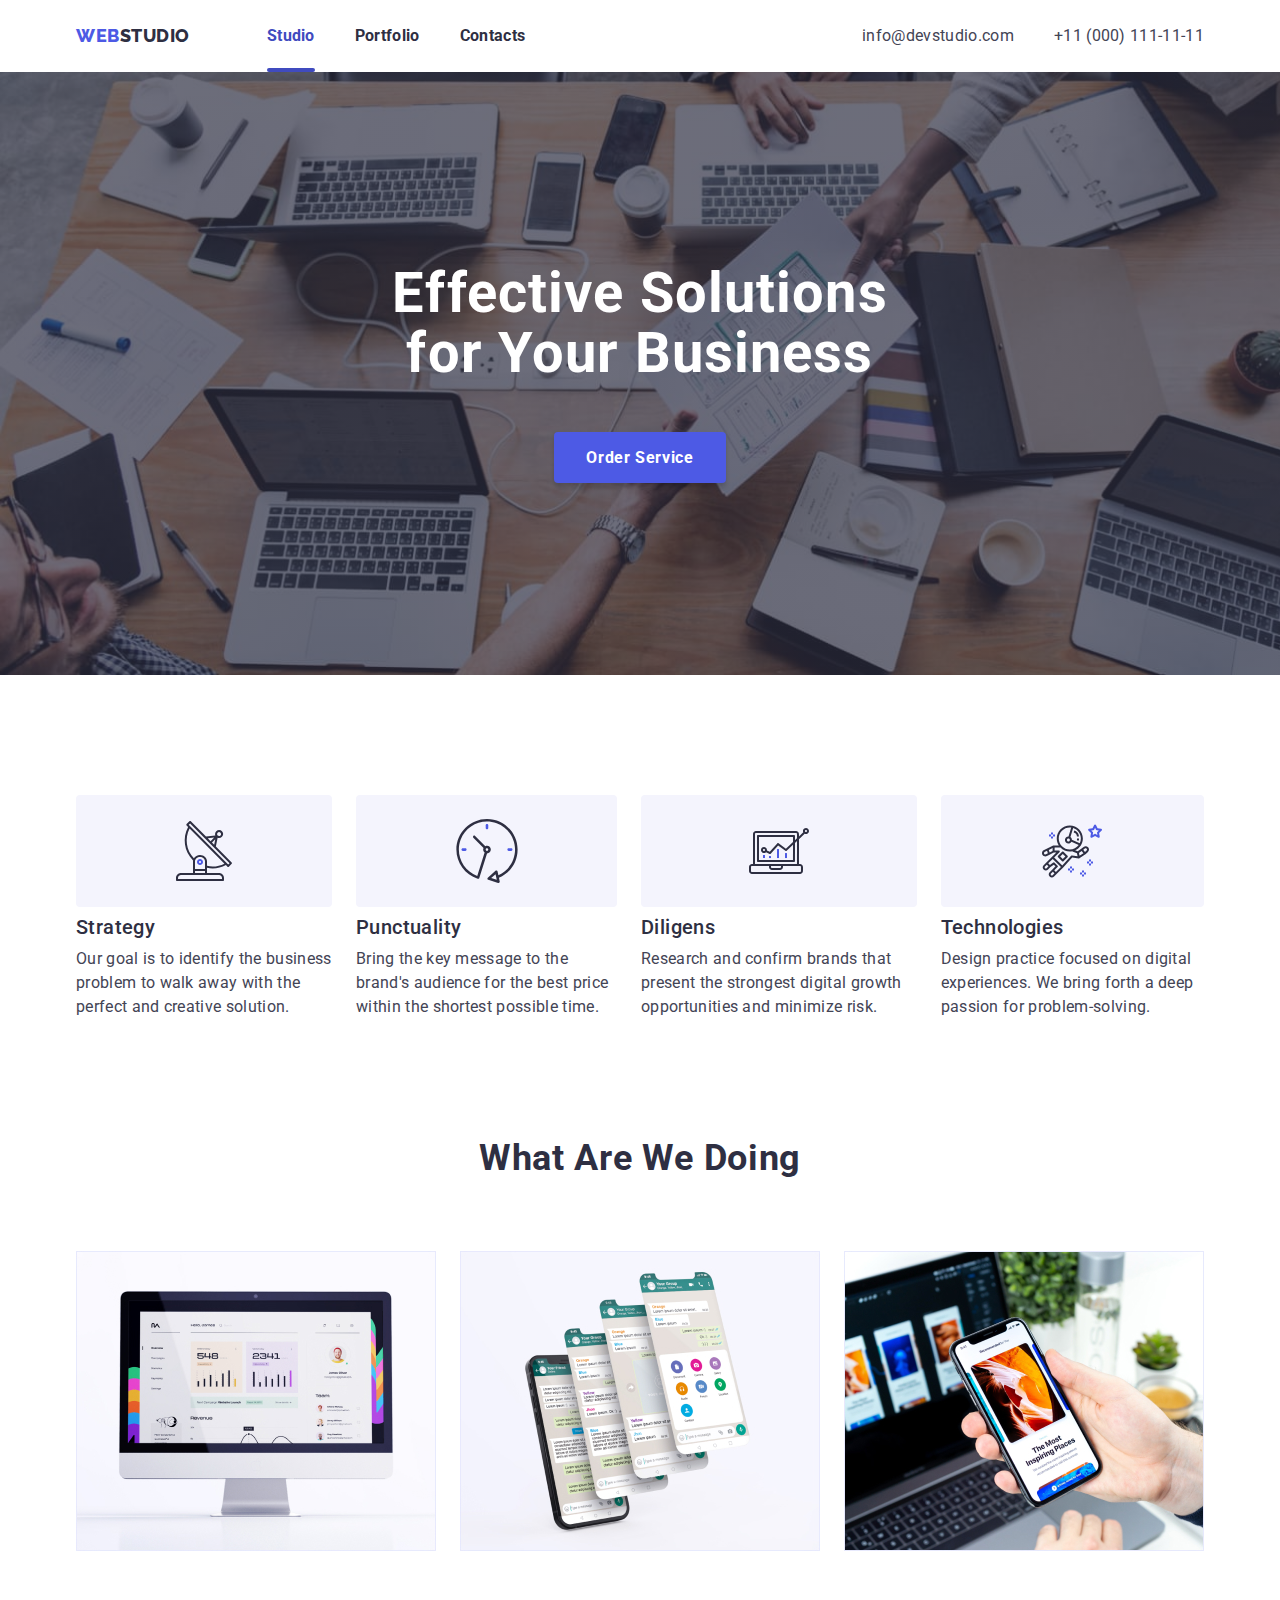
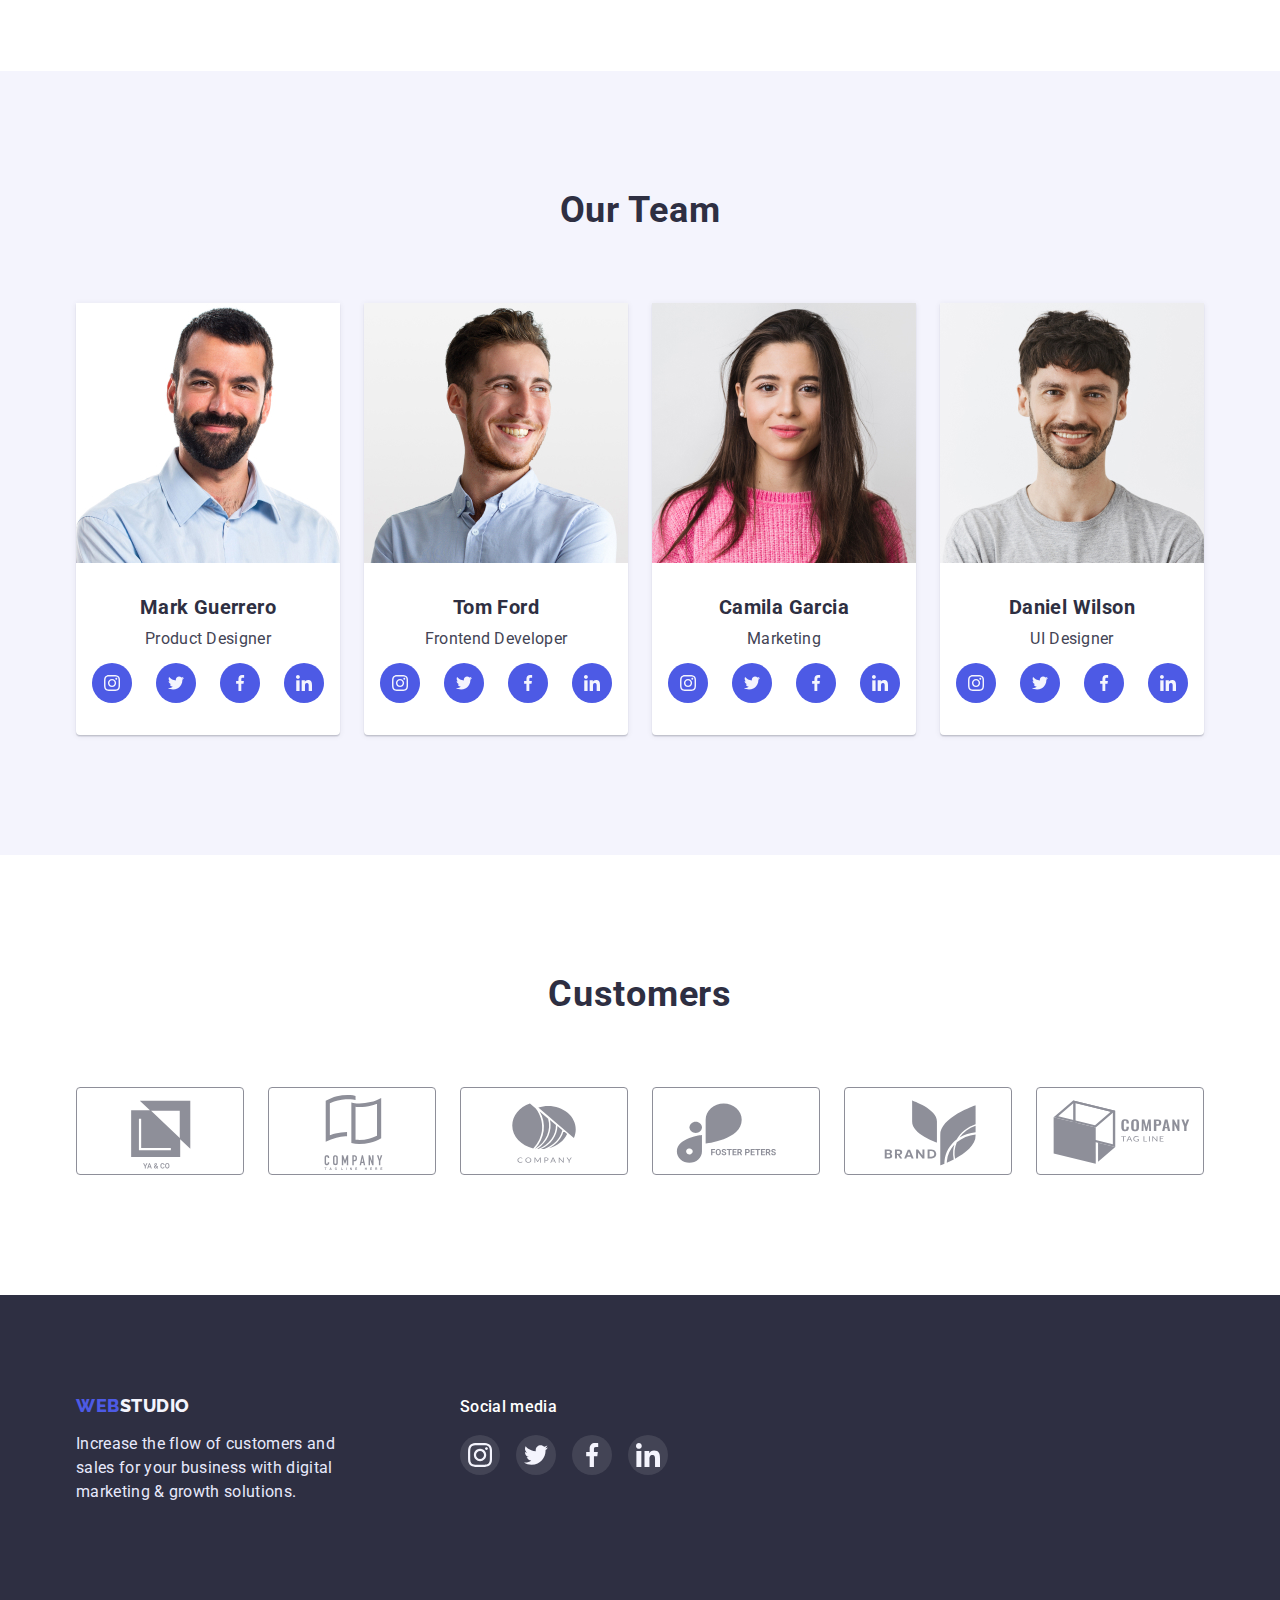
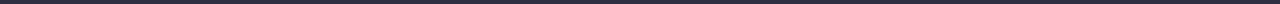
==== index.html @ b9a083d7 "Initial commit" ====
<!DOCTYPE html>
<html lang="en">
	<head>
		<meta charset="UTF-8" />
		<meta http-equiv="X-UA-Compatible" content="IE=edge" />
		<meta name="viewport" content="width=device-width, initial-scale=1.0" />
		<title>Document</title>
		<link rel="preconnect" href="https://fonts.googleapis.com" />
		<link rel="preconnect" href="https://fonts.gstatic.com" crossorigin />
		<link
			href="https://fonts.googleapis.com/css2?family=Raleway:wght@800&family=Roboto:wght@400;500;700;900&display=swap"
			rel="stylesheet"
		/>
		<link rel="stylesheet" href="https://cdn.jsdelivr.net/npm/modern-normalize@1.1.0/modern-normalize.min.css" />
		<link rel="stylesheet" href="./css/styles.css" />
	</head>
	<body>
		<header class="header">
			<div class="header-container container">
				<a class="header-logo link" href="./index.html">
					WEB
					<span class="logo-first">STUDIO</span>
				</a>
				<nav class="navigation">
					<ul class="header-list list">
						<li><a class="header-link link current" href="./index.html">Studio</a></li>
						<li><a class="header-link link" href="./portfolio.html">Portfolio</a></li>
						<li><a class="header-link link" href="#">Contacts</a></li>
					</ul>
				</nav>
				<ul class="contakts list">
					<li><a class="contakts-link link" href="mailto:info@devstudio.com">info@devstudio.com</a></li>
					<li><a class="contakts-link link" href="tel:+1100011111111">+11 (000) 111-11-11</a></li>
				</ul>
			</div>
		</header>
		<main>
			<section class="solution section">
				<div class="solution-container container">
					<h1 class="solution-title">Effective Solutions for Your Business</h1>
					<button class="solution-btn" type="button" data-modal-open>Order Service</button>
				</div>
			</section>
			<section class="description section">
				<div class="container">
					<h2 class="visually-hidden">Description</h2>
					<ul class="description-list list">
						<li class="description-item">
							<div class="description-badge">
								<svg class="description-list-ikon" width="60" height="64">
									<use href="./images/icons.svg#icon-antenna"></use>
								</svg>
							</div>
							<h3 class="description-title">Strategy</h3>
							<p class="description-benefits">
								Our goal is to identify the business problem to walk away with the perfect and creative solution.
							</p>
						</li>
						<li class="description-item">
							<div class="description-badge">
								<svg class="description-list-ikon" width="64" height="64">
									<use href="./images/icons.svg#icon-clock"></use>
								</svg>
							</div>
							<h3 class="description-title">Punctuality</h3>
							<p class="description-benefits">
								Bring the key message to the brand's audience for the best price within the shortest possible time.
							</p>
						</li>
						<li class="description-item">
							<div class="description-badge">
								<svg class="description-list-ikon" width="60" height="64">
									<use href="./images/icons.svg#icon-vector"></use>
								</svg>
							</div>
							<h3 class="description-title">Diligens</h3>
							<p class="description-benefits">
								Research and confirm brands that present the strongest digital growth opportunities and minimize risk.
							</p>
						</li>
						<li class="description-item">
							<div class="description-badge">
								<svg class="description-list-ikon" width="60" height="64">
									<use href="./images/icons.svg#icon-astronaut"></use>
								</svg>
							</div>
							<h3 class="description-title">Technologies</h3>
							<p class="description-benefits">
								Design practice focused on digital experiences. We bring forth a deep passion for problem-solving.
							</p>
						</li>
					</ul>
				</div>
			</section>
			<section class="work section">
				<div class="container">
					<h2 class="work-title">What are we doing</h2>
					<ul class="work-list list">
						<li><img src="./images/laptop.jpg" alt="laptop" width="360" /></li>
						<li><img src="./images/app.jpg" alt="app" width="360" /></li>
						<li><img src="./images/smartphone.jpg" alt="smartphone" width="360" /></li>
					</ul>
				</div>
			</section>
			<section class="team section">
				<div class="container">
					<h2 class="team-title">Our Team</h2>
					<ul class="team-list list">
						<li class="specialist">
							<img src="./images/Mark.jpg" alt="photo Mark" width="264" />
							<div class="badge">
								<h3 class="name">Mark Guerrero</h3>
								<p class="direction">Product Designer</p>
								<ul class="social-list">
									<li class="social-list-item">
										<a href="" class="social-list-link">
											<svg class="social-list-ikon" width="16" height="16">
												<use href="./images/icons.svg#icon-instagram"></use>
											</svg>
										</a>
									</li>
									<li class="social-list-item">
										<a href="" class="social-list-link">
											<svg class="social-list-ikon" width="16" height="16">
												<use href="./images/icons.svg#icon-twitter"></use>
											</svg>
										</a>
									</li>
									<li class="social-list-item">
										<a href="" class="social-list-link">
											<svg class="social-list-ikon" width="16" height="16">
												<use href="./images/icons.svg#icon-facebook"></use>
											</svg>
										</a>
									</li>
									<li class="social-list-item">
										<a href="" class="social-list-link">
											<svg class="social-list-ikon" width="16" height="16">
												<use href="./images/icons.svg#icon-linkedin"></use>
											</svg>
										</a>
									</li>
								</ul>
							</div>
						</li>
						<li class="specialist">
							<img src="./images/Tom.jpg" alt="photo Tom" width="264" />
							<div class="badge">
								<h3 class="name">Tom Ford</h3>
								<p class="direction">Frontend Developer</p>
								<ul class="social-list">
									<li class="social-list-item">
										<a href="" class="social-list-link">
											<svg class="social-list-ikon" width="16" height="16">
												<use href="./images/icons.svg#icon-instagram"></use>
											</svg>
										</a>
									</li>
									<li class="social-list-item">
										<a href="" class="social-list-link">
											<svg class="social-list-ikon" width="16" height="16">
												<use href="./images/icons.svg#icon-twitter"></use>
											</svg>
										</a>
									</li>
									<li class="social-list-item">
										<a href="" class="social-list-link">
											<svg class="social-list-ikon" width="16" height="16">
												<use href="./images/icons.svg#icon-facebook"></use>
											</svg>
										</a>
									</li>
									<li class="social-list-item">
										<a href="" class="social-list-link">
											<svg class="social-list-ikon" width="16" height="16">
												<use href="./images/icons.svg#icon-linkedin"></use>
											</svg>
										</a>
									</li>
								</ul>
							</div>
						</li>
						<li class="specialist">
							<img src="./images/Camila.jpg" alt="photo Camila" width="264" />
							<div class="badge">
								<h3 class="name">Camila Garcia</h3>
								<p class="direction">Marketing</p>
								<ul class="social-list">
									<li class="social-list-item">
										<a href="" class="social-list-link">
											<svg class="social-list-ikon" width="16" height="16">
												<use href="./images/icons.svg#icon-instagram"></use>
											</svg>
										</a>
									</li>
									<li class="social-list-item">
										<a href="" class="social-list-link">
											<svg class="social-list-ikon" width="16" height="16">
												<use href="./images/icons.svg#icon-twitter"></use>
											</svg>
										</a>
									</li>
									<li class="social-list-item">
										<a href="" class="social-list-link">
											<svg class="social-list-ikon" width="16" height="16">
												<use href="./images/icons.svg#icon-facebook"></use>
											</svg>
										</a>
									</li>
									<li class="social-list-item">
										<a href="" class="social-list-link">
											<svg class="social-list-ikon" width="16" height="16">
												<use href="./images/icons.svg#icon-linkedin"></use>
											</svg>
										</a>
									</li>
								</ul>
							</div>
						</li>
						<li class="specialist">
							<img src="./images/Daniel.jpg" alt="photo Daniel" width="264" />
							<div class="badge">
								<h3 class="name">Daniel Wilson</h3>
								<p class="direction">UI Designer</p>
								<ul class="social-list">
									<li class="social-list-item">
										<a href="" class="social-list-link">
											<svg class="social-list-ikon" width="16" height="16">
												<use href="./images/icons.svg#icon-instagram"></use>
											</svg>
										</a>
									</li>
									<li class="social-list-item">
										<a href="" class="social-list-link">
											<svg class="social-list-ikon" width="16" height="16">
												<use href="./images/icons.svg#icon-twitter"></use>
											</svg>
										</a>
									</li>
									<li class="social-list-item">
										<a href="" class="social-list-link">
											<svg class="social-list-ikon" width="16" height="16">
												<use href="./images/icons.svg#icon-facebook"></use>
											</svg>
										</a>
									</li>
									<li class="social-list-item">
										<a href="" class="social-list-link">
											<svg class="social-list-ikon" width="16" height="16">
												<use href="./images/icons.svg#icon-linkedin"></use>
											</svg>
										</a>
									</li>
								</ul>
							</div>
						</li>
					</ul>
				</div>
			</section>
			<section class="customers section">
				<div class="container">
					<h2 class="customers-title">Customers</h2>
					<ul class="customers-list list">
						<li class="customers-list-item">
							<a href="" class="customers-list-link">
								<svg class="customers-list-ikon">
									<use href="./images/icons.svg#icon-client-one"></use>
								</svg>
							</a>
						</li>
						<li class="customers-list-item">
							<a href="" class="customers-list-link">
								<svg class="customers-list-ikon">
									<use href="./images/icons.svg#icon-client-two"></use>
								</svg>
							</a>
						</li>
						<li class="customers-list-item">
							<a href="" class="customers-list-link">
								<svg class="customers-list-ikon">
									<use href="./images/icons.svg#icon-client-three"></use>
								</svg>
							</a>
						</li>
						<li class="customers-list-item">
							<a href="" class="customers-list-link">
								<svg class="customers-list-ikon">
									<use href="./images/icons.svg#icon-client-four"></use>
								</svg>
							</a>
						</li>
						<li class="customers-list-item">
							<a href="" class="customers-list-link">
								<svg class="customers-list-ikon">
									<use href="./images/icons.svg#icon-client-five"></use>
								</svg>
							</a>
						</li>
						<li class="customers-list-item">
							<a href="" class="customers-list-link">
								<svg class="customers-list-ikon">
									<use href="./images/icons.svg#icon-client-six"></use>
								</svg>
							</a>
						</li>
					</ul>
				</div>
			</section>
		</main>
		<footer class="footer">
			<div class="footer-container container">
				<div class="">
					<a class="footer-logo link" href="./index.html">
						WEB
						<span class="logo-second">STUDIO</span>
					</a>
					<p class="footer-wish">
						Increase the flow of customers and sales for your business with digital marketing & growth solutions.
					</p>
				</div>
				<div class="media">
					<p class="media-title">Social media</p>
					<ul class="media-list">
						<li class="media-list-item">
							<a href="" class="media-list-link">
								<svg class="media-list-ikon" width="24" height="24">
									<use href="./images/icons.svg#icon-instagram-big"></use>
								</svg>
							</a>
						</li>
						<li class="media-list-item">
							<a href="" class="media-list-link">
								<svg class="media-list-ikon" width="24" height="24">
									<use href="./images/icons.svg#icon-twitter-big"></use>
								</svg>
							</a>
						</li>
						<li class="media-list-item">
							<a href="" class="media-list-link">
								<svg class="media-list-ikon" width="24" height="24">
									<use href="./images/icons.svg#icon-facebook-big"></use>
								</svg>
							</a>
						</li>
						<li class="media-list-item">
							<a href="" class="media-list-link">
								<svg class="media-list-ikon" width="24" height="24">
									<use href="./images/icons.svg#icon-linkedin-big"></use>
								</svg>
							</a>
						</li>
					</ul>
				</div>
			</div>
		</footer>
		<div class="backdrop is-hidden" data-modal>
			<div class="modal">
				<button type="button" class="modal-close-btn" data-modal-close>
					<svg class="modal-close-btn-icon" width="8" height="8">
						<use href="./images/icons.svg#icon-close-modal"></use>
					</svg>
				</button>
			</div>
		</div>
		<script src="./js/modal.js"></script>
	</body>
</html>
---- css/styles.css ----
.list {
	list-style: none;
	padding: 0;
	margin: 0;
}

.link {
	text-decoration: none;
}

:root {
	--main-text-color: #2e2f42;
	--secondary-text-color: #434455;
	--accent-color: #e7e9fc;
	--focused-links-color: #4d5ae5;
	--helper-text-color: #8e8f99;
	--hairlines-color: #e7e9fc;
	--light-background-color: #f4f4fd;
	--valid-fields-color: #31d0aa;
	--background-color: #fff;
	--button-color: #404bbf;
	--modal-background-color: #fcfcfc;

	--main-font: Roboto, sans-serif;
	--transition: 250ms cubic-bezier(0.4, 0, 0.2, 1);
}

body {
	background-color: var(--background-color);
	color: var(--main-text-color);
	font-family: var(--main-font);
	font-size: 16px;
	letter-spacing: 0.02em;
}

h1,
h2,
h3,
p {
	margin: 0;
}

img {
	display: block;
	max-width: 100%;
	height: auto;
}

button {
	display: block;
	cursor: pointer;
	border: none;
	border-radius: 4px;
}

ul {
	list-style: none;
	padding-left: 0;
	margin: 0;
}

a {
	text-decoration: none;
}

.section {
	padding-top: 120px;
	padding-bottom: 120px;
}

.container {
	width: 1158px;
	margin: 0 auto;
	padding: 0 15px;
}

/* Header */

.header {
	background: #ffffff;
	box-shadow: 0px 2px 1px rgba(46, 47, 66, 0.08), 0px 1px 1px rgba(46, 47, 66, 0.16), 0px 1px 6px rgba(46, 47, 66, 0.08);
}

.header-container {
	display: flex;
	align-items: center;
}

.header-logo {
	font-family: "Raleway";
	font-weight: 800;
	font-size: 18px;
	line-height: 1.33;
	display: flex;
	letter-spacing: 0.03em;
	text-transform: uppercase;
	color: var(--focused-links-color);
}

.logo-first {
	color: var(--main-text-color);

	transition: color var(--transition);
}

.navigation {
	margin-left: 77px;
}

.header-list {
	display: flex;
	gap: 40px;
}

.header-link {
	font-weight: 700;
	font-size: 16px;
	line-height: 1.5;
	letter-spacing: 0.02em;
	color: var(--main-text-color);
	padding: 24px 0;
	display: block;

	transition: color var(--transition);
}

.current {
	color: var(--button-color);
	position: relative;
}

.current::after {
	content: "";
	width: 100%;
	height: 4px;
	border-radius: 2px;
	background-color: #404bbf;
	position: absolute;
	left: 0;
	bottom: 0;
}

.contakts {
	display: flex;
	gap: 40px;
	margin-left: auto;
}
.contakts-link {
	color: var(--secondary-text-color);

	transition: color var(--transition);
}

.logo-first:hover,
.logo-first:focus,
.header-link:hover,
.header-link:focus,
.contakts-link:hover,
.contakts-link:focus {
	color: var(--focused-links-color);
}

/* Mein */

.solution {
	background-color: var(--main-text-color);
	padding: 192px 0;
	text-align: center;
	background-image: linear-gradient(rgba(46, 47, 66, 0.7), rgba(46, 47, 66, 0.7)), url(../images/people-office\ 1.jpg);
	background-size: cover;
	background-repeat: no-repeat;
	max-width: 1440px;
	height: 603px;
	margin: 0 auto;
}

.solution-title {
	font-weight: 700;
	font-size: 56px;
	line-height: 1.07;
	text-align: center;
	letter-spacing: 0.02em;
	color: var(--background-color);
	width: 496px;
	margin: 0 auto;
}

.solution-btn {
	font-weight: 700;
	font-size: 16px;
	line-height: 1.19;
	display: flex;
	align-items: center;
	letter-spacing: 0.04em;
	padding: 16px 32px;
	cursor: pointer;
	font-family: inherit;
	color: var(--background-color);
	background-color: var(--focused-links-color);
	box-shadow: 0px 4px 4px rgba(0, 0, 0, 0.15);
	border-radius: 4px;
	padding: 16px 32px;
	margin: 0 auto;
	margin-top: 48px;

	transition: background-color var(--transition);
}

.solution-btn:hover,
.solution-btn:focus {
	background-color: var(--button-color);
	box-shadow: 0px 4px 4px rgba(0, 0, 0, 0.15);
	border-radius: 4px;
}

/* Section Description*/

.visually-hidden {
	position: absolute;
	width: 1px;
	height: 1px;
	margin: -1px;
	border: 0;
	padding: 0;
	white-space: nowrap;
	clip-path: inset(100%);
	clip: rect(0 0 0 0);
	overflow: hidden;
}

.description-list {
	display: flex;
	gap: 24px;
}

.description-badge {
	display: flex;
	justify-content: center;
	align-items: center;
	background-color: var(--light-background-color);
	border-radius: 4px;
	margin-bottom: 8px;
	height: 112px;
}

.description-title {
	font-weight: 500;
	font-size: 20px;
	line-height: 1.2;
	letter-spacing: 0.02em;
	margin-bottom: 8px;
}

.description-benefits {
	color: var(--secondary-text-color);
	font-size: 16px;
	line-height: 1.5;
	letter-spacing: 0.02em;
}

/* Section Work */

.work {
	padding-top: 0;
}

.work-title {
	font-weight: 700;
	font-size: 36px;
	line-height: 1.11;
	letter-spacing: 0.02em;
	text-transform: capitalize;
	margin-bottom: 72px;
	text-align: center;
}

.work-list {
	display: flex;
	gap: 24px;
}

/* Section Team */

.team {
	background-color: var(--light-background-color);
}

.team-title {
	font-weight: 700;
	font-size: 36px;
	line-height: 1.11;
	letter-spacing: 0.02em;
	text-transform: capitalize;
	text-align: center;
	margin-bottom: 72px;
}

.team-list {
	display: flex;
	gap: 24px;
}

.specialist {
	background: #ffffff;
	box-shadow: 0px 1px 6px rgba(46, 47, 66, 0.08), 0px 1px 1px rgba(46, 47, 66, 0.16), 0px 2px 1px rgba(46, 47, 66, 0.08);
	border-radius: 0px 0px 4px 4px;
}

.badge {
	padding: 32px 0;
	text-align: center;
}

.name {
	font-weight: 700;
	font-size: 20px;
	line-height: 1.2;
	letter-spacing: 0.02em;
	margin-bottom: 8px;
}

.direction {
	color: var(--secondary-text-color);
	font-weight: 400;
	font-size: 16px;
	line-height: 1.5;
	letter-spacing: 0.02em;
	margin-bottom: 12px;
}

.social-list {
	display: flex;
	justify-content: center;
	gap: 24px;
}

.social-list-link {
	display: flex;
	justify-content: center;
	align-items: center;
	width: 40px;
	height: 40px;
	border-radius: 50%;
	background-color: var(--focused-links-color);

	transition: background-color var(--transition);
}

.social-list-link:hover,
.social-list-link:focus {
	background-color: var(--valid-fields-color);
}

/* Section Customers */

.customers-title {
	font-weight: 700;
	font-size: 36px;
	line-height: 1.11;
	letter-spacing: 0.02em;
	text-transform: capitalize;
	text-align: center;
	margin-bottom: 72px;
}

.customers-list {
	display: flex;
	gap: 24px;
}

.customers-list-link {
	display: flex;
	justify-content: center;
	align-items: center;
	width: 168px;
	height: 88px;
	border: 1px solid;
	border-color: currentColor;
	border-radius: 4px;
	color: var(--helper-text-color);

	transition: color var(--transition);
}

.customers-list-link:hover,
.customers-list-link:focus {
	color: var(--button-color);
}

.customers-list-ikon {
	fill: currentColor;
}

/* Footer */

.footer {
	display: flex;
	background-color: var(--main-text-color);
	padding: 100px 0;
}
.footer-container {
	display: flex;
}
.footer-logo {
	font-family: "Raleway";
	font-weight: 800;
	font-size: 18px;
	line-height: 1.17;
	letter-spacing: 0.03em;
	text-transform: uppercase;
	color: var(--focused-links-color);
	display: flex;
}

.logo-second {
	font-family: "Raleway";
	font-weight: 800;
	font-size: 18px;
	line-height: 1.17;
	letter-spacing: 0.03em;
	text-transform: uppercase;
	color: var(--light-background-color);
}

.footer-wish {
	color: var(--hairlines-color);
	font-size: 16px;
	line-height: 1.5;
	letter-spacing: 0.02em;
	width: 264px;
	margin-top: 16px;
}

.media {
	margin-left: 120px;
}

.media-title {
	font-weight: 500;
	line-height: 1.5;
	color: var(--background-color);
	margin-bottom: 16px;
}

.media-list {
	display: flex;
	justify-content: center;
	gap: 16px;
}

.media-list-link {
	display: flex;
	justify-content: center;
	align-items: center;
	width: 40px;
	height: 40px;
	border-radius: 50%;
	background-color: rgba(255, 255, 255, 0.1);

	transition: background-color var(--transition);
}

.media-list-link:hover,
.media-list-link:focus {
	background-color: var(--valid-fields-color);
}

/* Стили для портфолио */

.descript {
	padding: 120px 0;
}

.descript-button {
	display: flex;
	gap: 24px;
	justify-content: center;
	margin-bottom: 72px;
}

.portfolio-btn {
	font-weight: 700;
	font-size: 16px;
	line-height: 1.5;
	letter-spacing: 0.04em;
	cursor: pointer;
	font-family: inherit;
	color: var(--focused-links-color);
	background-color: var(--light-background-color);
	padding: 12px 24px;

	transition: background-color var(--transition);
}

.portfolio-btn:hover,
.portfolio-btn:focus {
	color: var(--background-color);
	background-color: var(--focused-links-color);
	box-shadow: 0px 3px 1px rgba(0, 0, 0, 0.1), 0px 2px 1px rgba(0, 0, 0, 0.08), 0px 2px 2px rgba(0, 0, 0, 0.12);
}

.propositions {
	display: flex;
	flex-wrap: wrap;
	gap: 48px 24px;
}

.prop {
	box-shadow: 0px 1px 6px rgba(46, 47, 66, 0.08);
}

.prop-item {
	display: block;

	transition: box-shadow var(--transition);
}

.prop-item:hover,
.prop-item:focus {
	box-shadow: 0px 1px 6px rgba(46, 47, 66, 0.08), 0px 1px 1px rgba(46, 47, 66, 0.16), 0px 2px 1px rgba(46, 47, 66, 0.08);
}

.prop-item-img {
	position: relative;
	overflow: hidden;
}

.overlay {
	left: 0;
	top: 0;
	width: 100%;
	height: 100%;
	overflow: auto;
	transform: translate(0, 100%);
	transition: transform 250ms cubic-bezier(0.4, 0, 0.2, 1);
	position: absolute;
	line-height: 1.5;
	color: var(--light-background-color);
	background-color: var(--focused-links-color);
	padding-top: 40px;
	padding-bottom: 164px;
	padding-left: 32px;
	padding-right: 32px;
}

.prop-item:hover .overlay,
.prop-item:focus .overlay {
	transform: translate(0, 0);
}

.proposit {
	padding: 32px 16px;
	border: 0.5px solid #f4f4fd;
	border-top: 0;
}

.propositions-service {
	font-weight: 700;
	font-size: 20px;
	line-height: 1.2;
	letter-spacing: 0.02em;
	margin-bottom: 8px;
	color: var(--main-text-color);
}

.propositions-action {
	color: var(--secondary-text-color);
	line-height: 1.5;
	letter-spacing: 0.02em;
}

/* Modal Window */

.backdrop {
	position: fixed;
	top: 0;
	left: 0;
	z-index: 100;
	width: 100%;
	height: 100%;
	background-color: rgba(46, 47, 66, 0.4);

	transition: opacity var(--transition), visibility var(--transition);
}

.backdrop.is-hidden {
	opacity: 0;
	visibility: hidden;
	pointer-events: none;
}

.modal {
	position: absolute;
	top: 50%;
	left: 50%;
	transform: translate(-50%, -50%);
	width: 408px;
	height: 576px;
	background-color: var(--modal-background-color);
}

.modal-close-btn {
	position: absolute;
	top: 24px;
	right: 24px;
	display: flex;
	justify-content: center;
	align-items: center;
	width: 24px;
	height: 24px;
	border-radius: 50%;
	background-color: var(--hairlines-color);
	border: 1px solid rgba(0, 0, 0, 0.1);
	padding: 0;
}
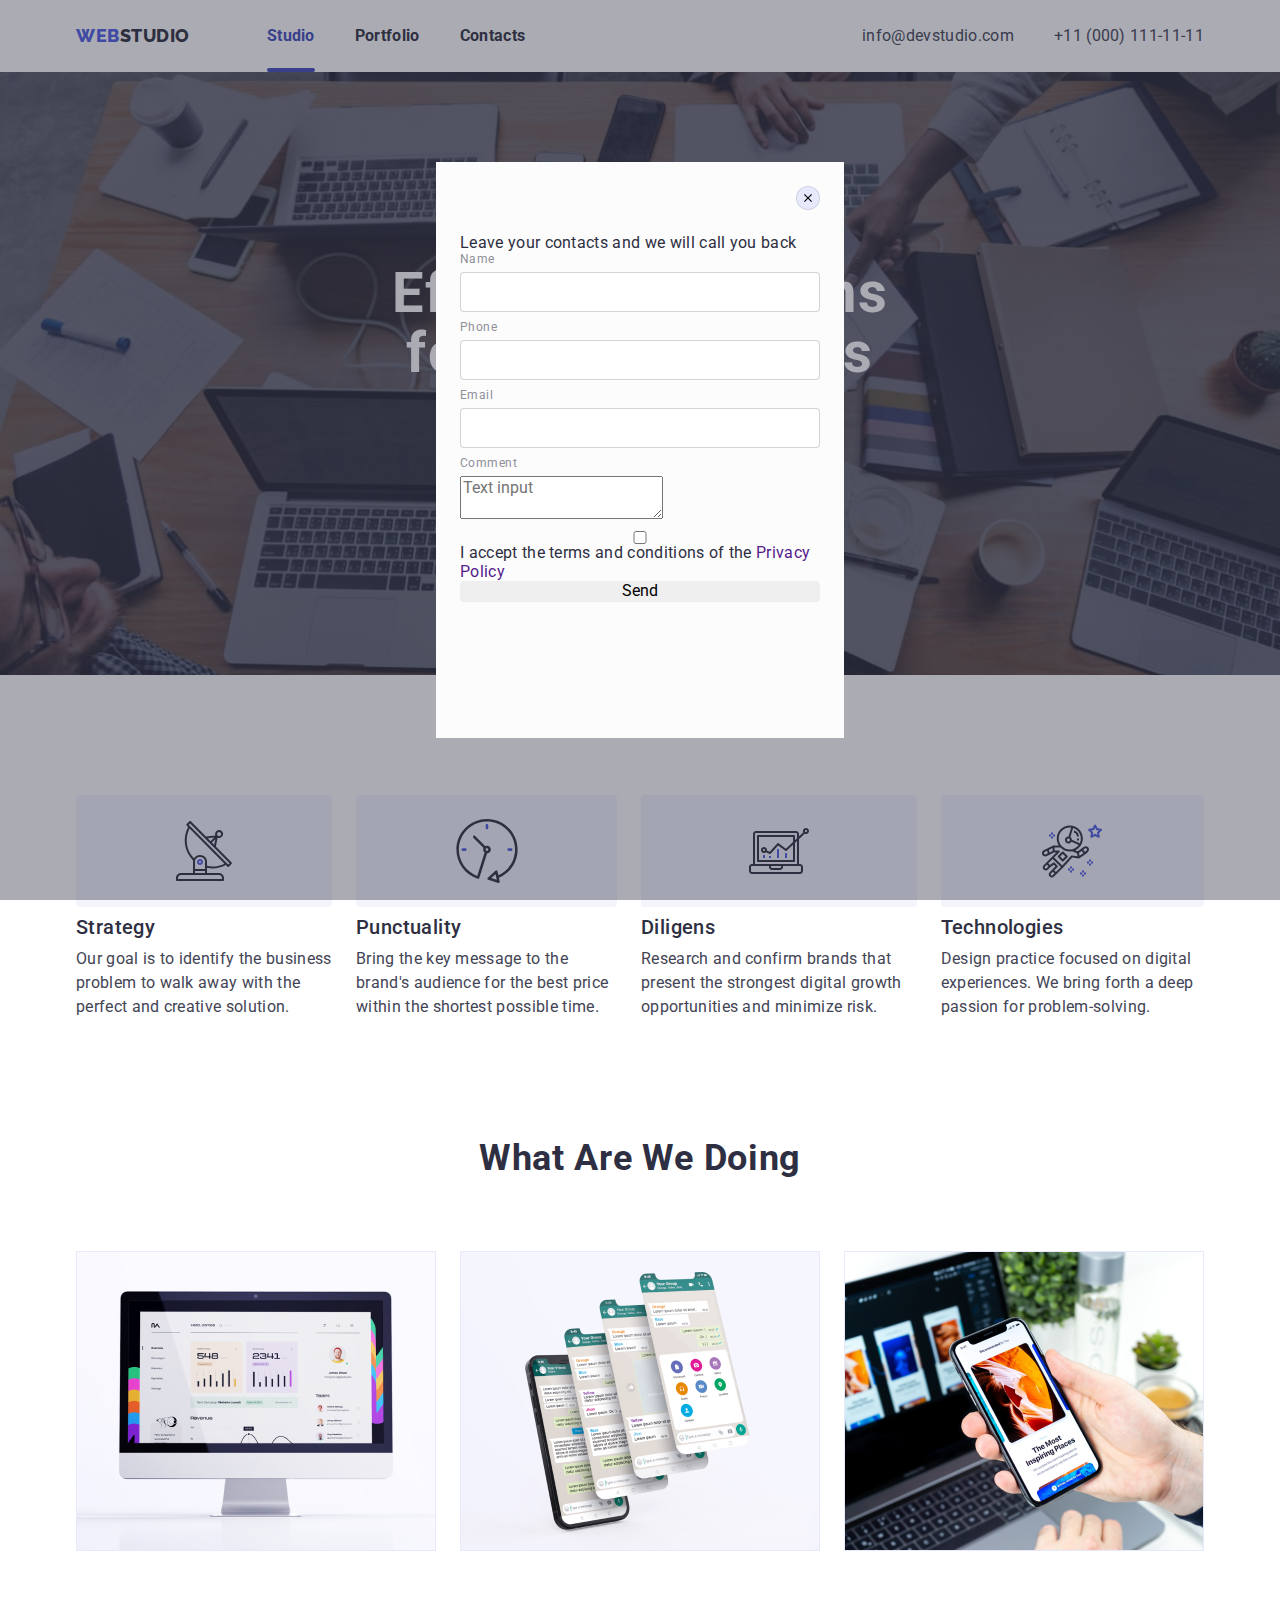
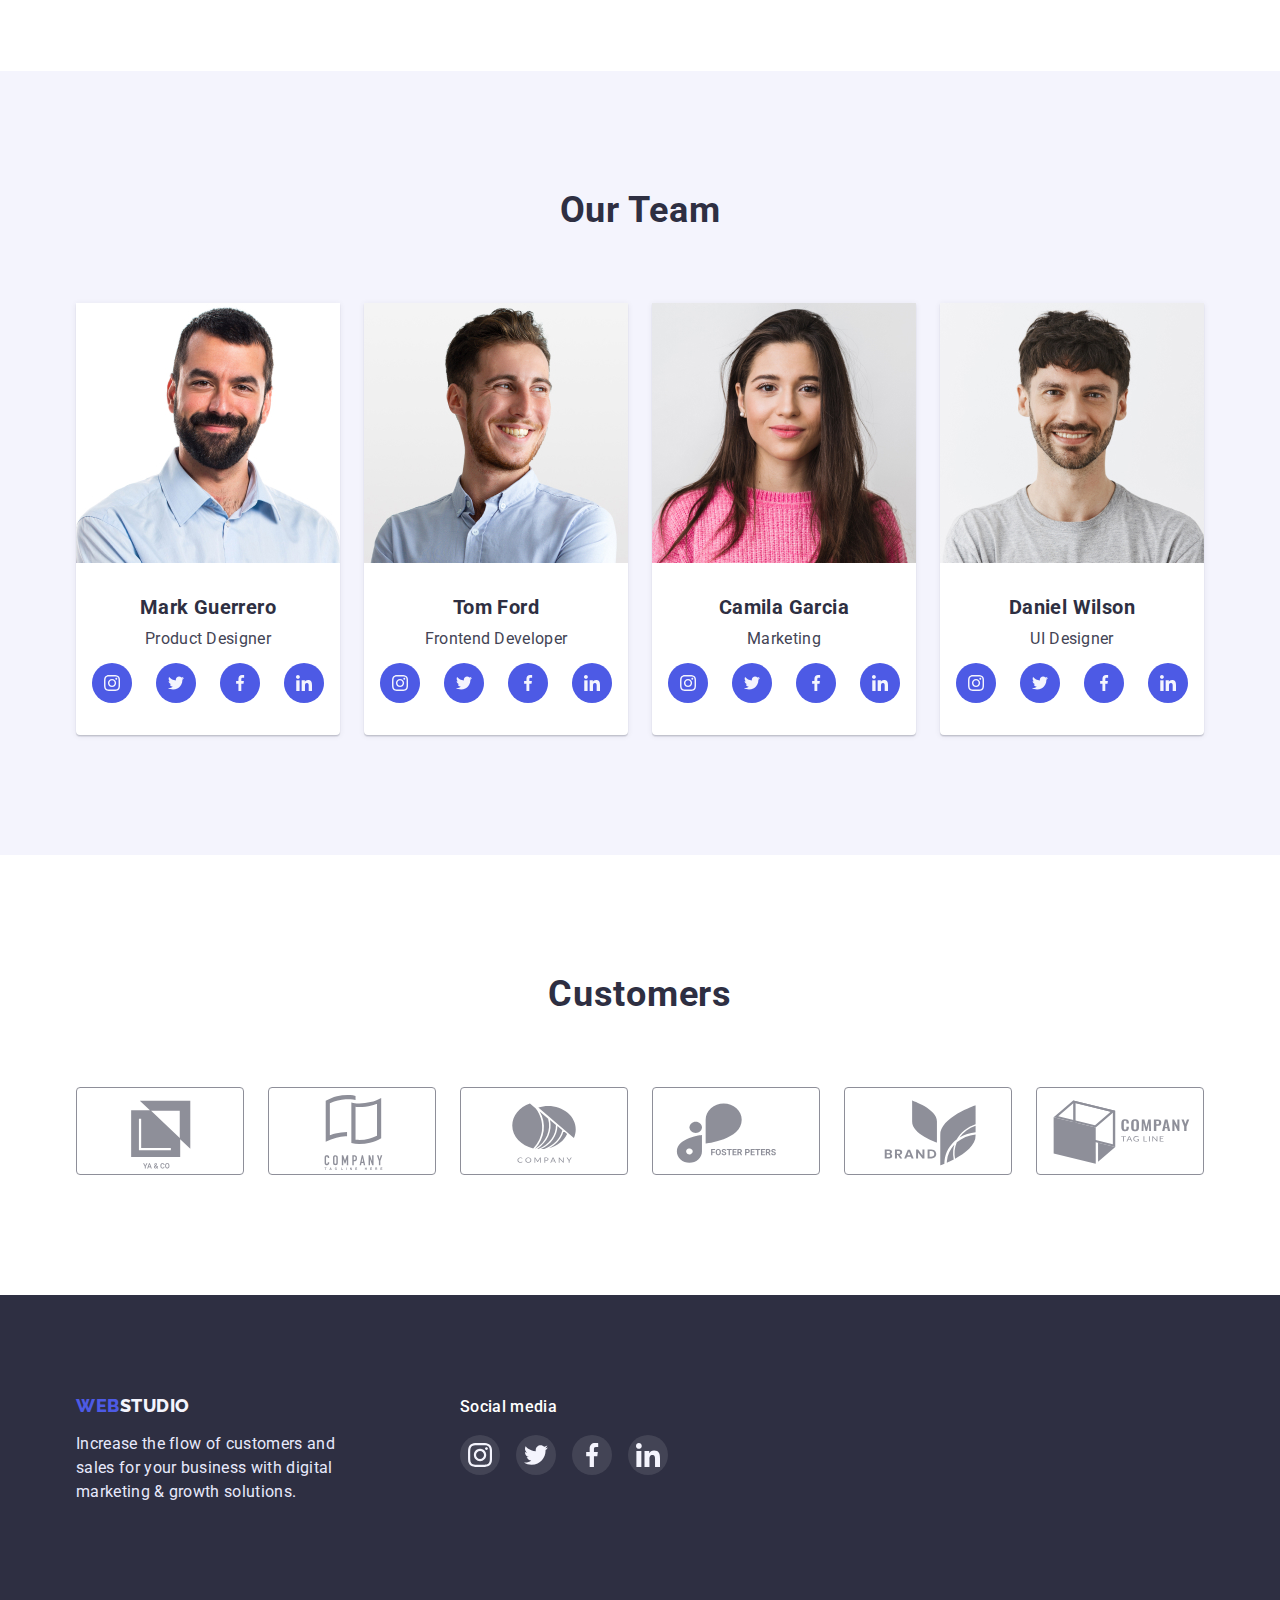
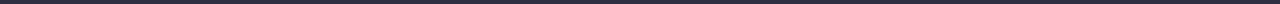
==== commit 60e24b40: "update" ====
--- a/index.html
+++ b/index.html
@@ -353,13 +353,52 @@
 				</div>
 			</div>
 		</footer>
-		<div class="backdrop is-hidden" data-modal>
+		<div class="backdrop" data-modal>
 			<div class="modal">
 				<button type="button" class="modal-close-btn" data-modal-close>
 					<svg class="modal-close-btn-icon" width="8" height="8">
 						<use href="./images/icons.svg#icon-close-modal"></use>
 					</svg>
 				</button>
+				<form class="modal-form">
+					<p class="modal-title">Leave your contacts and we will call you back</p>
+					<label class="modal-form-field">
+						<span class="modal-form-input-desc">Name</span>
+						<input
+							type="text"
+							name="user_name"
+							class="modal-form-input"
+							required
+							pattern="^[a-zA-Zа-яА-Я]+"
+							minlength="2"
+						/>
+					</label>
+					<label class="modal-form-field">
+						<span class="modal-form-input-desc">Phone</span>
+						<input
+							type="tel"
+							name="user_phone"
+							class="modal-form-input"
+							required
+							pattern="[0-9]{3}-[0-9]{3}-[0-9]{2}-[0-9]{2}"
+							title="xxx-xxx-xx-xx"
+						/>
+					</label>
+					<label class="modal-form-field">
+						<span class="modal-form-input-desc">Email</span>
+						<input type="email" name="user_email" class="modal-form-input" required />
+					</label>
+					<label class="modal-form-field">
+						<span class="modal-form-input-desc">Comment</span>
+						<textarea name="user_massage" class="modal-form-massage" placeholder="Text input"></textarea>
+					</label>
+					<input id="user-policy" type="checkbox" name="user_policy" class="modal-form-check" />
+					<label for="user-policy" class="modal-form-check-desc">
+						I accept the terms and conditions of the
+						<a href="">Privacy Policy</a>
+					</label>
+					<button type="submit" class="modal-form-submit">Send</button>
+				</form>
 			</div>
 		</div>
 		<script src="./js/modal.js"></script>
--- a/css/styles.css
+++ b/css/styles.css
@@ -569,8 +569,9 @@
 	letter-spacing: 0.02em;
 }
 
-/* Modal Window */
-
+/*========= Modal Window ===========*/
+
+/*додати "backdrop is-hidden"*/
 .backdrop {
 	position: fixed;
 	top: 0;
@@ -597,6 +598,7 @@
 	width: 408px;
 	height: 576px;
 	background-color: var(--modal-background-color);
+	padding: 72px 24px 24px;
 }
 
 .modal-close-btn {
@@ -613,3 +615,32 @@
 	border: 1px solid rgba(0, 0, 0, 0.1);
 	padding: 0;
 }
+
+/*========== Modal Form ==========*/
+
+.modal-form {
+	display: flex;
+	flex-direction: column;
+}
+
+.modal-form-field {
+	margin-bottom: 8px;
+}
+
+.modal-form-input-desc {
+	display: block;
+	font-weight: 400;
+	font-size: 12px;
+	line-height: 1.33;
+	margin-bottom: 4px;
+	letter-spacing: 0.04em;
+	color: var(--helper-text-color);
+}
+
+.modal-form-input {
+	width: 100%;
+	height: 40px;
+	border: 1px solid rgba(33, 33, 33, 0.2);
+	border-radius: 4px;
+	padding-left: 38px;
+}
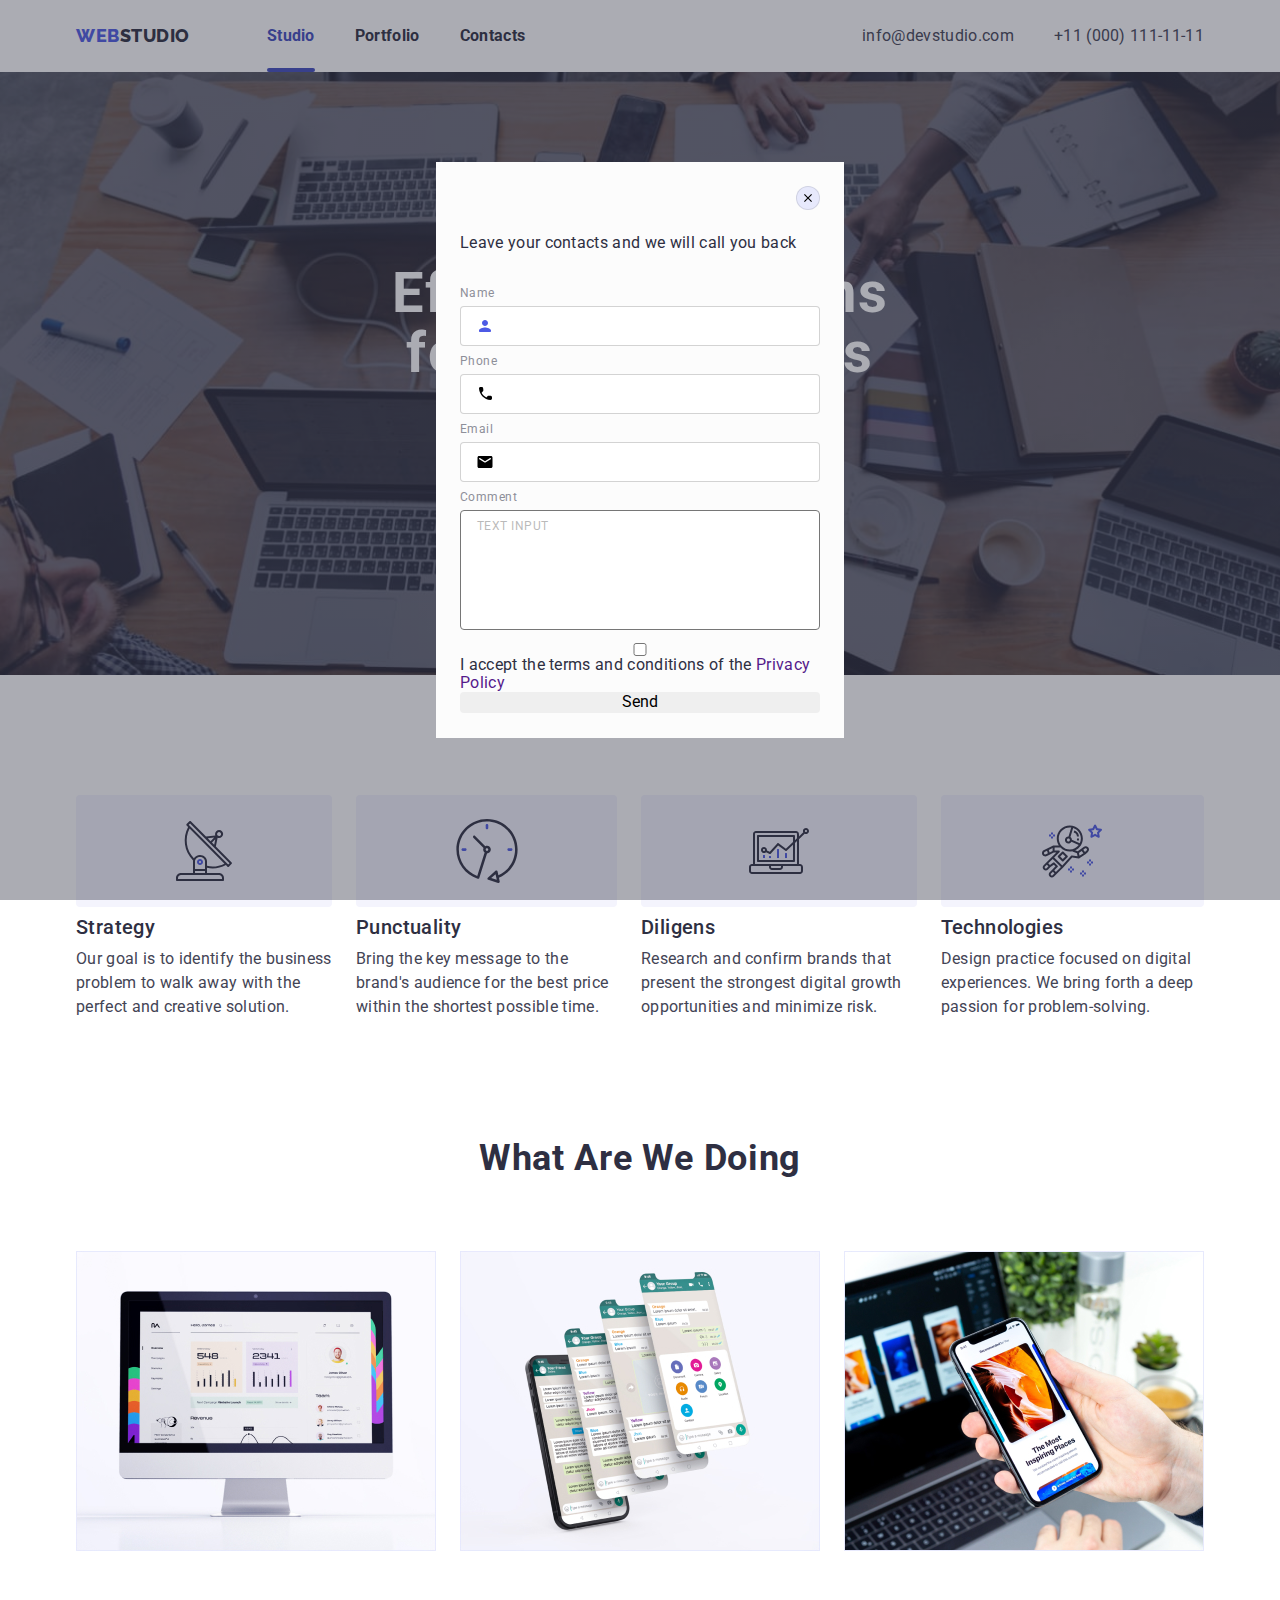
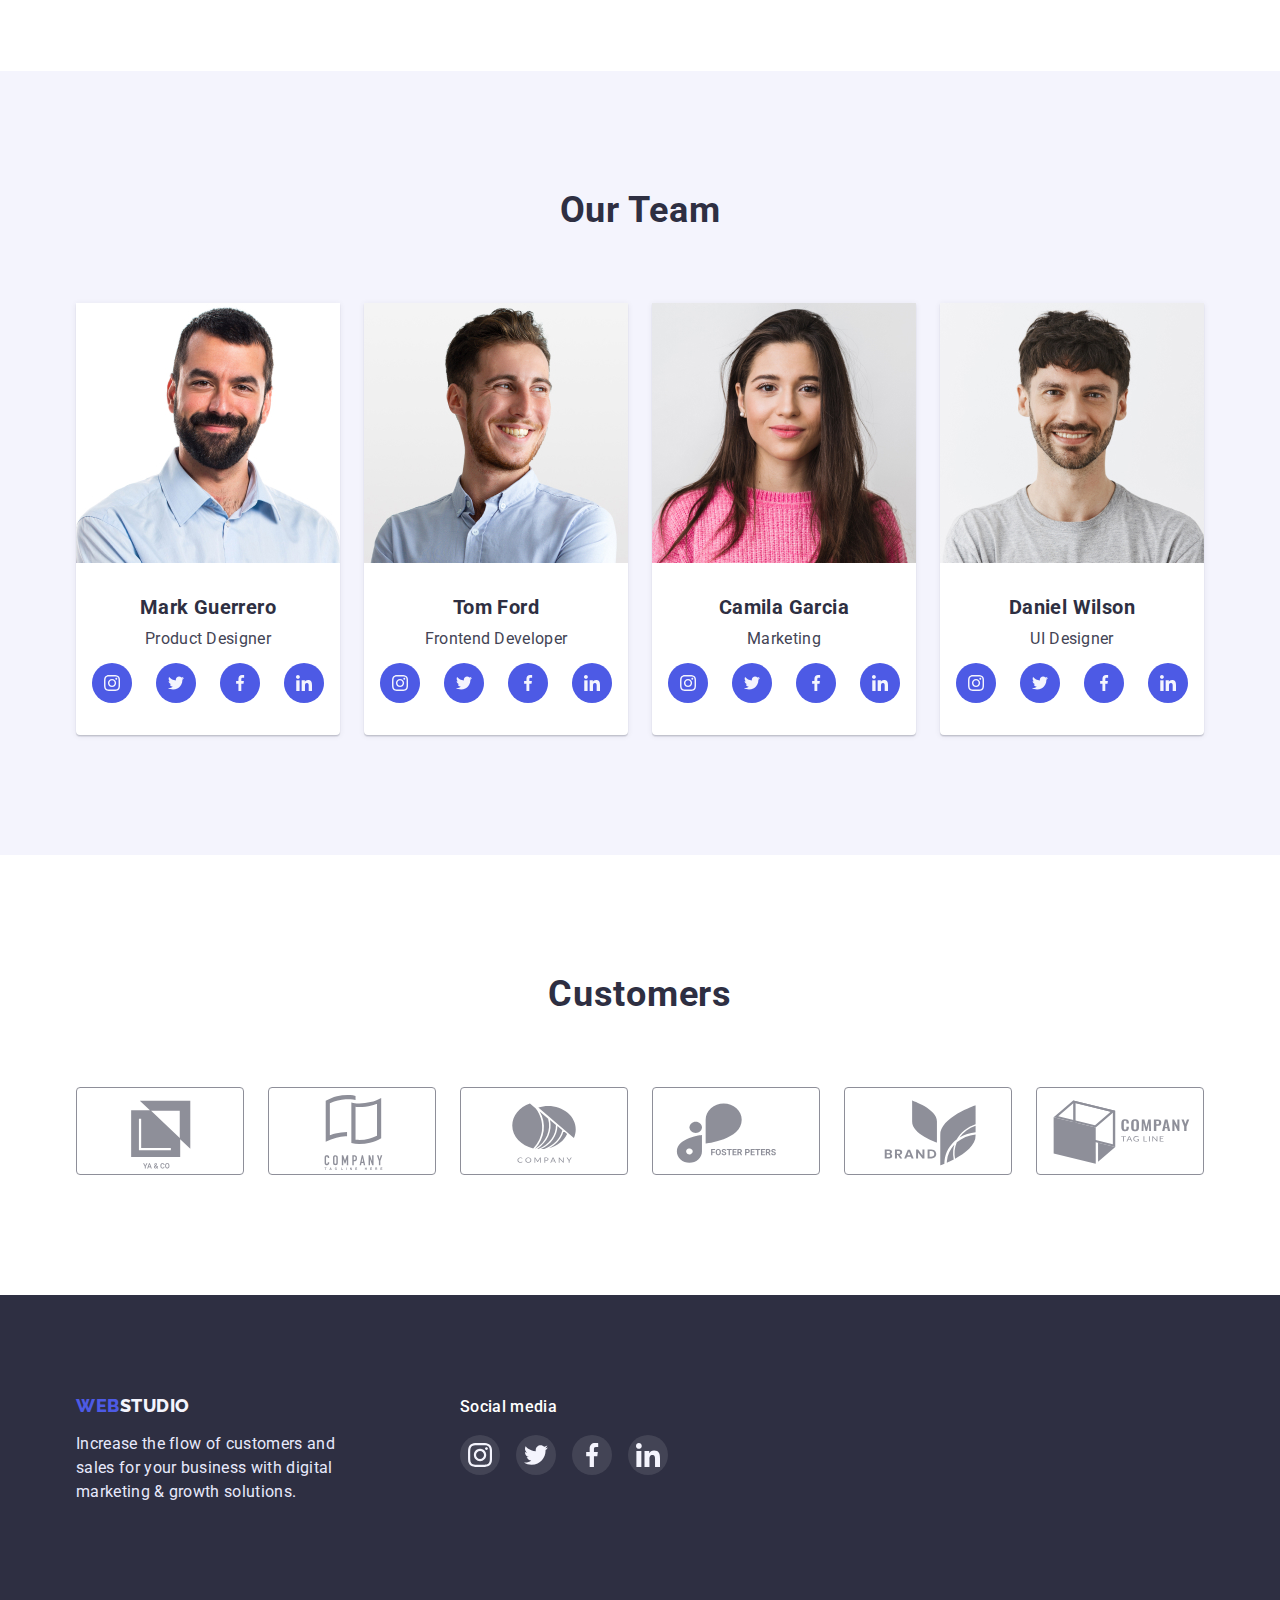
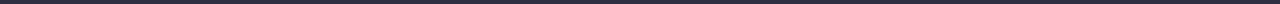
==== commit 008d6b31: "update" ====
--- a/index.html
+++ b/index.html
@@ -364,29 +364,44 @@
 					<p class="modal-title">Leave your contacts and we will call you back</p>
 					<label class="modal-form-field">
 						<span class="modal-form-input-desc">Name</span>
-						<input
-							type="text"
-							name="user_name"
-							class="modal-form-input"
-							required
-							pattern="^[a-zA-Zа-яА-Я]+"
-							minlength="2"
-						/>
+						<span class="modal-form-input-wrapper">
+							<input
+								type="text"
+								name="user_name"
+								class="modal-form-input"
+								required
+								pattern="^[a-zA-Zа-яА-Я]+"
+								minlength="2"
+							/>
+							<svg class="modal-form-input-icon" width="18" height="18">
+								<use href="./images/icons.svg#icon-person"></use>
+							</svg>
+						</span>
 					</label>
 					<label class="modal-form-field">
 						<span class="modal-form-input-desc">Phone</span>
-						<input
-							type="tel"
-							name="user_phone"
-							class="modal-form-input"
-							required
-							pattern="[0-9]{3}-[0-9]{3}-[0-9]{2}-[0-9]{2}"
-							title="xxx-xxx-xx-xx"
-						/>
+						<span class="modal-form-input-wrapper">
+							<input
+								type="tel"
+								name="user_phone"
+								class="modal-form-input"
+								required
+								pattern="[0-9]{3}-[0-9]{3}-[0-9]{2}-[0-9]{2}"
+								title="xxx-xxx-xx-xx"
+							/>
+							<svg class="modal-form-input-icon" width="18" height="24">
+								<use href="./images/icons.svg#icon-phone"></use>
+							</svg>
+						</span>
 					</label>
 					<label class="modal-form-field">
 						<span class="modal-form-input-desc">Email</span>
-						<input type="email" name="user_email" class="modal-form-input" required />
+						<span class="modal-form-input-wrapper">
+							<input type="email" name="user_email" class="modal-form-input" required />
+							<svg class="modal-form-input-icon" width="18" height="24">
+								<use href="./images/icons.svg#icon-email"></use>
+							</svg>
+						</span>
 					</label>
 					<label class="modal-form-field">
 						<span class="modal-form-input-desc">Comment</span>
--- a/css/styles.css
+++ b/css/styles.css
@@ -623,6 +623,10 @@
 	flex-direction: column;
 }
 
+.modal-title {
+	margin-bottom: 34px;
+}
+
 .modal-form-field {
 	margin-bottom: 8px;
 }
@@ -637,10 +641,55 @@
 	color: var(--helper-text-color);
 }
 
+.modal-form-input-wrapper {
+	display: block;
+	position: relative;
+}
+
 .modal-form-input {
 	width: 100%;
 	height: 40px;
 	border: 1px solid rgba(33, 33, 33, 0.2);
 	border-radius: 4px;
 	padding-left: 38px;
-}
+	transition: border-color var(--transition);
+}
+
+.modal-form-input:focus {
+	outline: none;
+	border-color: var(--focused-links-color);
+}
+
+.modal-form-input-icon {
+	position: absolute;
+	top: 50%;
+	left: 16px;
+	transform: translateY(-50%);
+	display: block;
+}
+
+.modal-form-input:focus + .modal-form-input-icon {
+	fill: var(--focused-links-color);
+}
+
+.modal-form-massage {
+	width: 100%;
+	height: 120px;
+	padding: 8px 16px;
+	resize: none;
+	border-radius: 4px;
+	transition: border-color var(--transition);
+}
+
+.modal-form-massage::placeholder {
+	font-size: 12px;
+	line-height: 1.33;
+	color: rgba(117, 117, 117, 0.5);
+	letter-spacing: 0.04em;
+	text-transform: uppercase;
+}
+
+.modal-form-massage:focus {
+	outline: none;
+	border-color: var(--focused-links-color);
+}
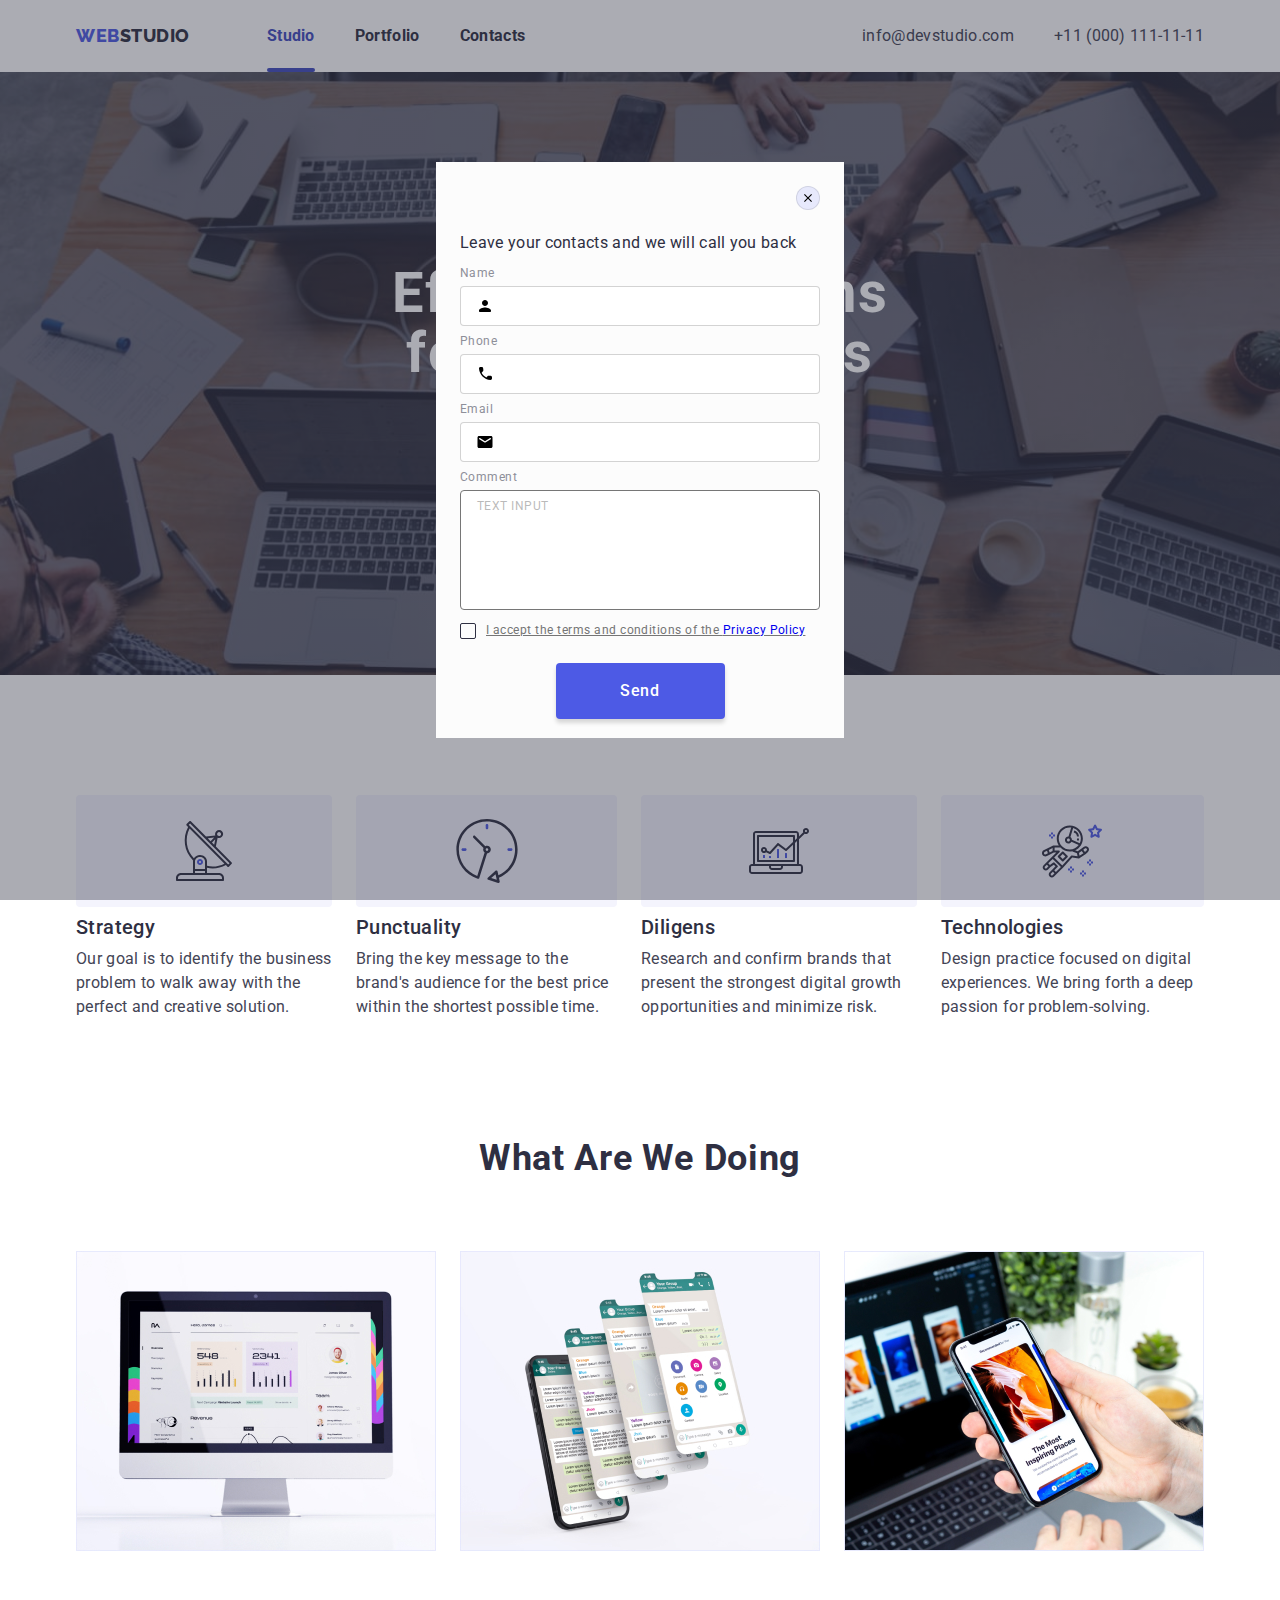
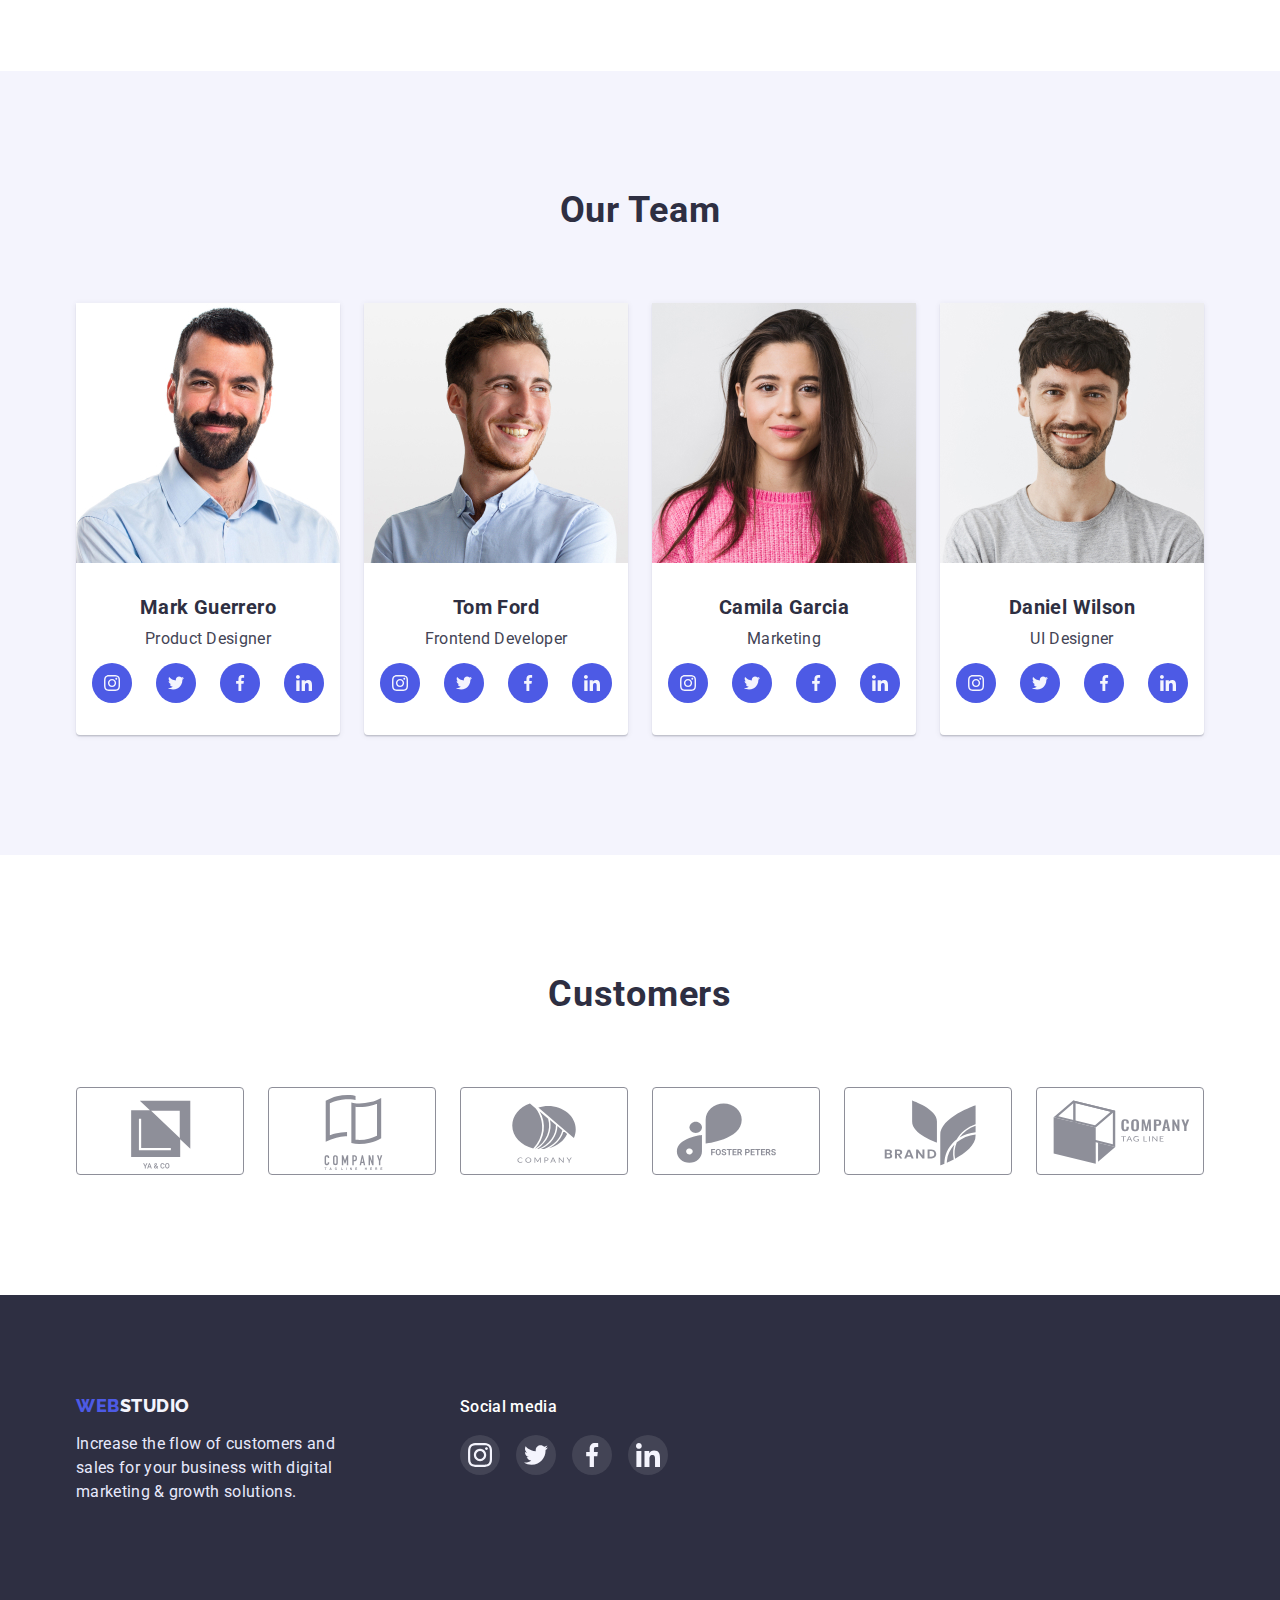
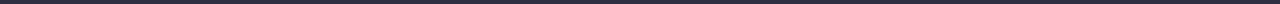
==== commit fd542344: "update" ====
--- a/index.html
+++ b/index.html
@@ -407,10 +407,10 @@
 						<span class="modal-form-input-desc">Comment</span>
 						<textarea name="user_massage" class="modal-form-massage" placeholder="Text input"></textarea>
 					</label>
-					<input id="user-policy" type="checkbox" name="user_policy" class="modal-form-check" />
+					<input id="user-policy" type="checkbox" name="user_policy" class="modal-form-check visually-hidden" />
 					<label for="user-policy" class="modal-form-check-desc">
-						I accept the terms and conditions of the
-						<a href="">Privacy Policy</a>
+						I accept the terms and conditions of the&nbsp;
+						<a href="#">Privacy Policy</a>
 					</label>
 					<button type="submit" class="modal-form-submit">Send</button>
 				</form>
--- a/css/styles.css
+++ b/css/styles.css
@@ -199,7 +199,6 @@
 	background-color: var(--focused-links-color);
 	box-shadow: 0px 4px 4px rgba(0, 0, 0, 0.15);
 	border-radius: 4px;
-	padding: 16px 32px;
 	margin: 0 auto;
 	margin-top: 48px;
 
@@ -580,7 +579,6 @@
 	width: 100%;
 	height: 100%;
 	background-color: rgba(46, 47, 66, 0.4);
-
 	transition: opacity var(--transition), visibility var(--transition);
 }
 
@@ -614,6 +612,12 @@
 	background-color: var(--hairlines-color);
 	border: 1px solid rgba(0, 0, 0, 0.1);
 	padding: 0;
+	transition: background-color var(--transition);
+}
+
+.modal-close-btn:hover,
+.modal-close-btn:focus {
+	background-color: var(--button-color);
 }
 
 /*========== Modal Form ==========*/
@@ -624,7 +628,7 @@
 }
 
 .modal-title {
-	margin-bottom: 34px;
+	margin-bottom: 14px;
 }
 
 .modal-form-field {
@@ -693,3 +697,87 @@
 	outline: none;
 	border-color: var(--focused-links-color);
 }
+
+.modal-form-check-desc {
+	display: flex;
+	align-items: center;
+	margin-bottom: 24px;
+	font-weight: 400;
+	font-size: 12px;
+	line-height: 1.33;
+	letter-spacing: 0.04em;
+	color: #757575;
+	text-decoration: underline;
+}
+
+.modal-form-check-desc::before {
+	display: block;
+	width: 16px;
+	height: 16px;
+	border: 1.25px solid var(--main-text-color);
+	border-radius: 2px;
+	cursor: pointer;
+	content: "";
+	margin-right: 10px;
+}
+
+.modal-form-check:checked + .modal-form-check-desc::before {
+	background-color: var(--button-color);
+	background-image: url("./images/checkbox.svg");
+}
+
+.modal-form-check:focus + .modal-form-check-desc::before {
+	background-color: var(--button-color);
+	background-image: url("./images/checkbox.svg");
+}
+
+.modal-form-submit {
+	min-width: 169px;
+	font-weight: 500;
+	font-size: 16px;
+	line-height: 1.5;
+	padding: 16px 32px;
+	align-self: center;
+	letter-spacing: 0.04em;
+	cursor: pointer;
+	color: var(--background-color);
+	background-color: var(--focused-links-color);
+	box-shadow: 0px 4px 4px rgba(0, 0, 0, 0.15);
+	border-radius: 4px;
+	margin: 0 auto;
+	transition: background-color var(--transition);
+}
+
+.modal-form-submit:hover,
+.modal-form-submit:focus {
+	background-color: var(--button-color);
+	box-shadow: 0px 4px 4px rgba(0, 0, 0, 0.15);
+	border-radius: 4px;
+}
+
+/*.solution-btn {
+	font-weight: 700;
+	font-size: 16px;
+	line-height: 1.19;
+	display: flex;
+	align-items: center;
+	letter-spacing: 0.04em;
+	padding: 16px 32px;
+	cursor: pointer;
+	font-family: inherit;
+	color: var(--background-color);
+	background-color: var(--focused-links-color);
+	box-shadow: 0px 4px 4px rgba(0, 0, 0, 0.15);
+	border-radius: 4px;
+	margin: 0 auto;
+	margin-top: 48px;
+
+	transition: background-color var(--transition);
+}
+
+.solution-btn:hover,
+.solution-btn:focus {
+	background-color: var(--button-color);
+	box-shadow: 0px 4px 4px rgba(0, 0, 0, 0.15);
+	border-radius: 4px;
+}*/
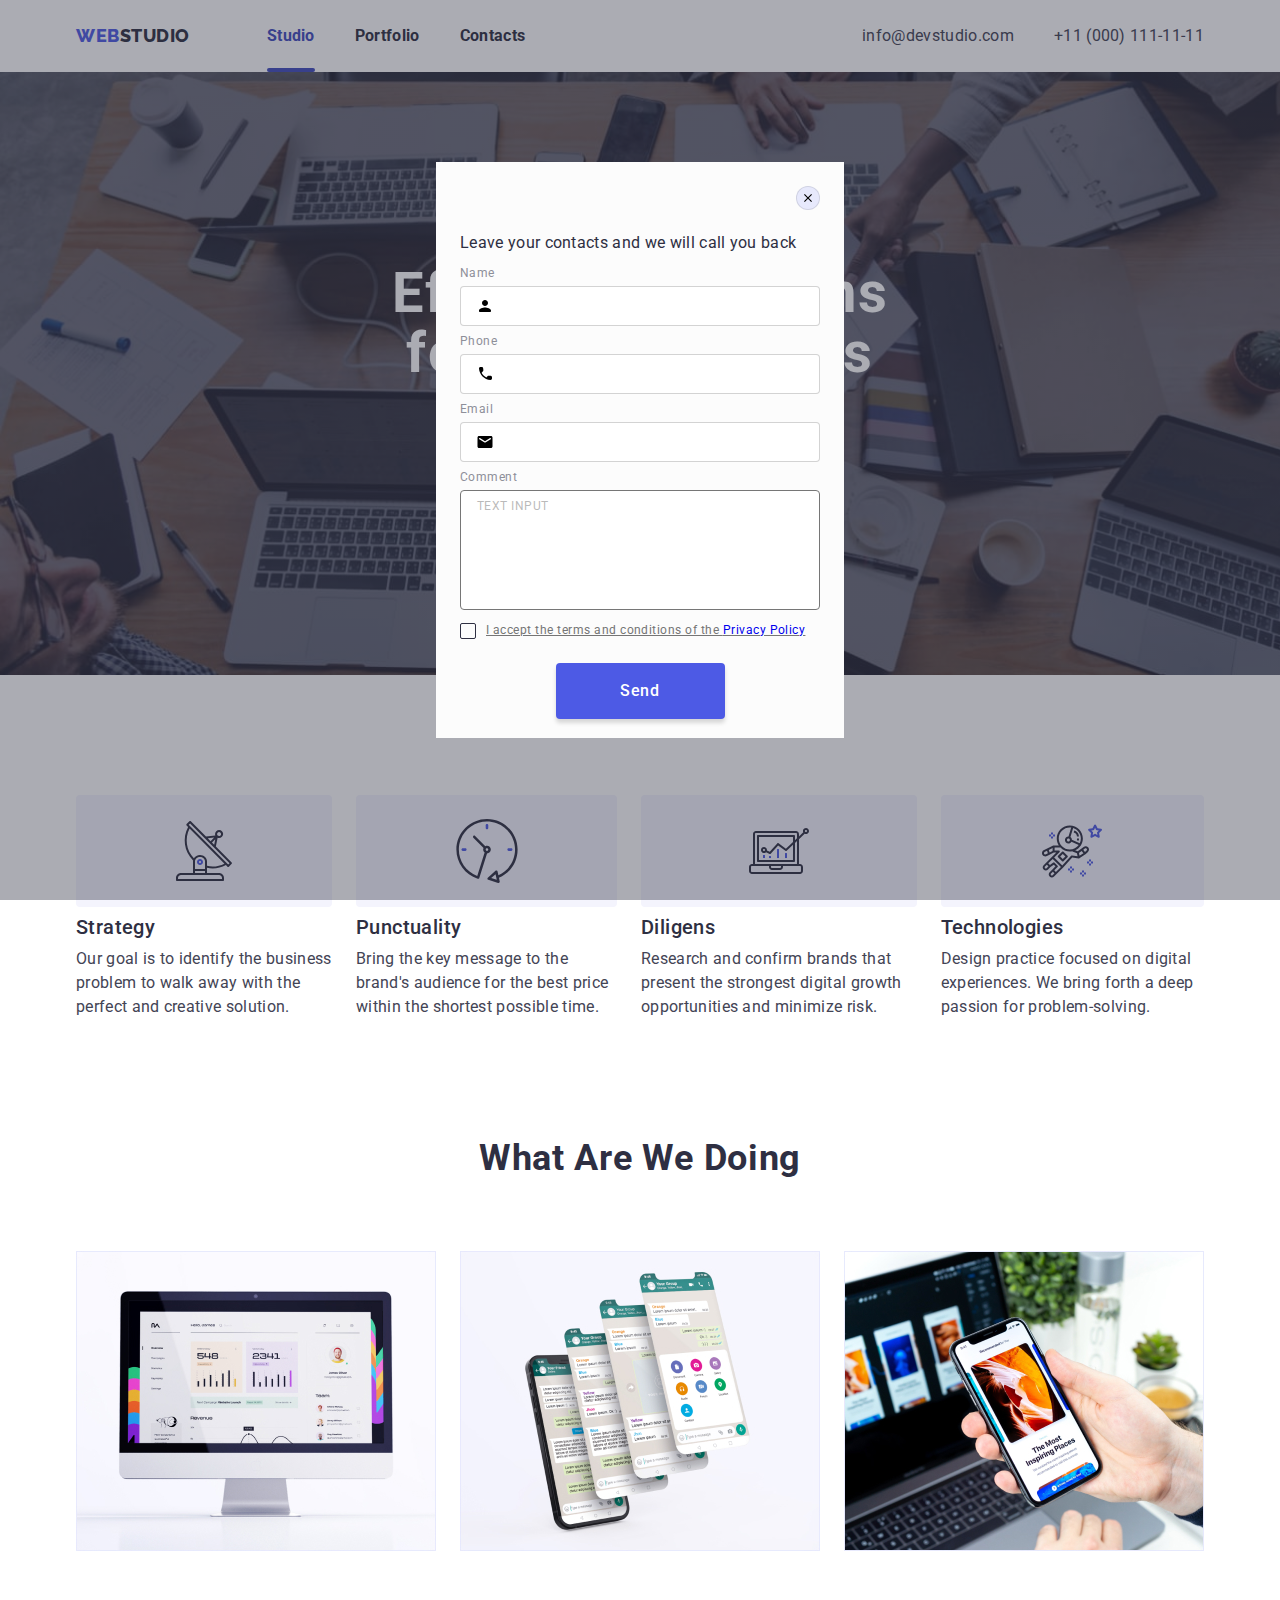
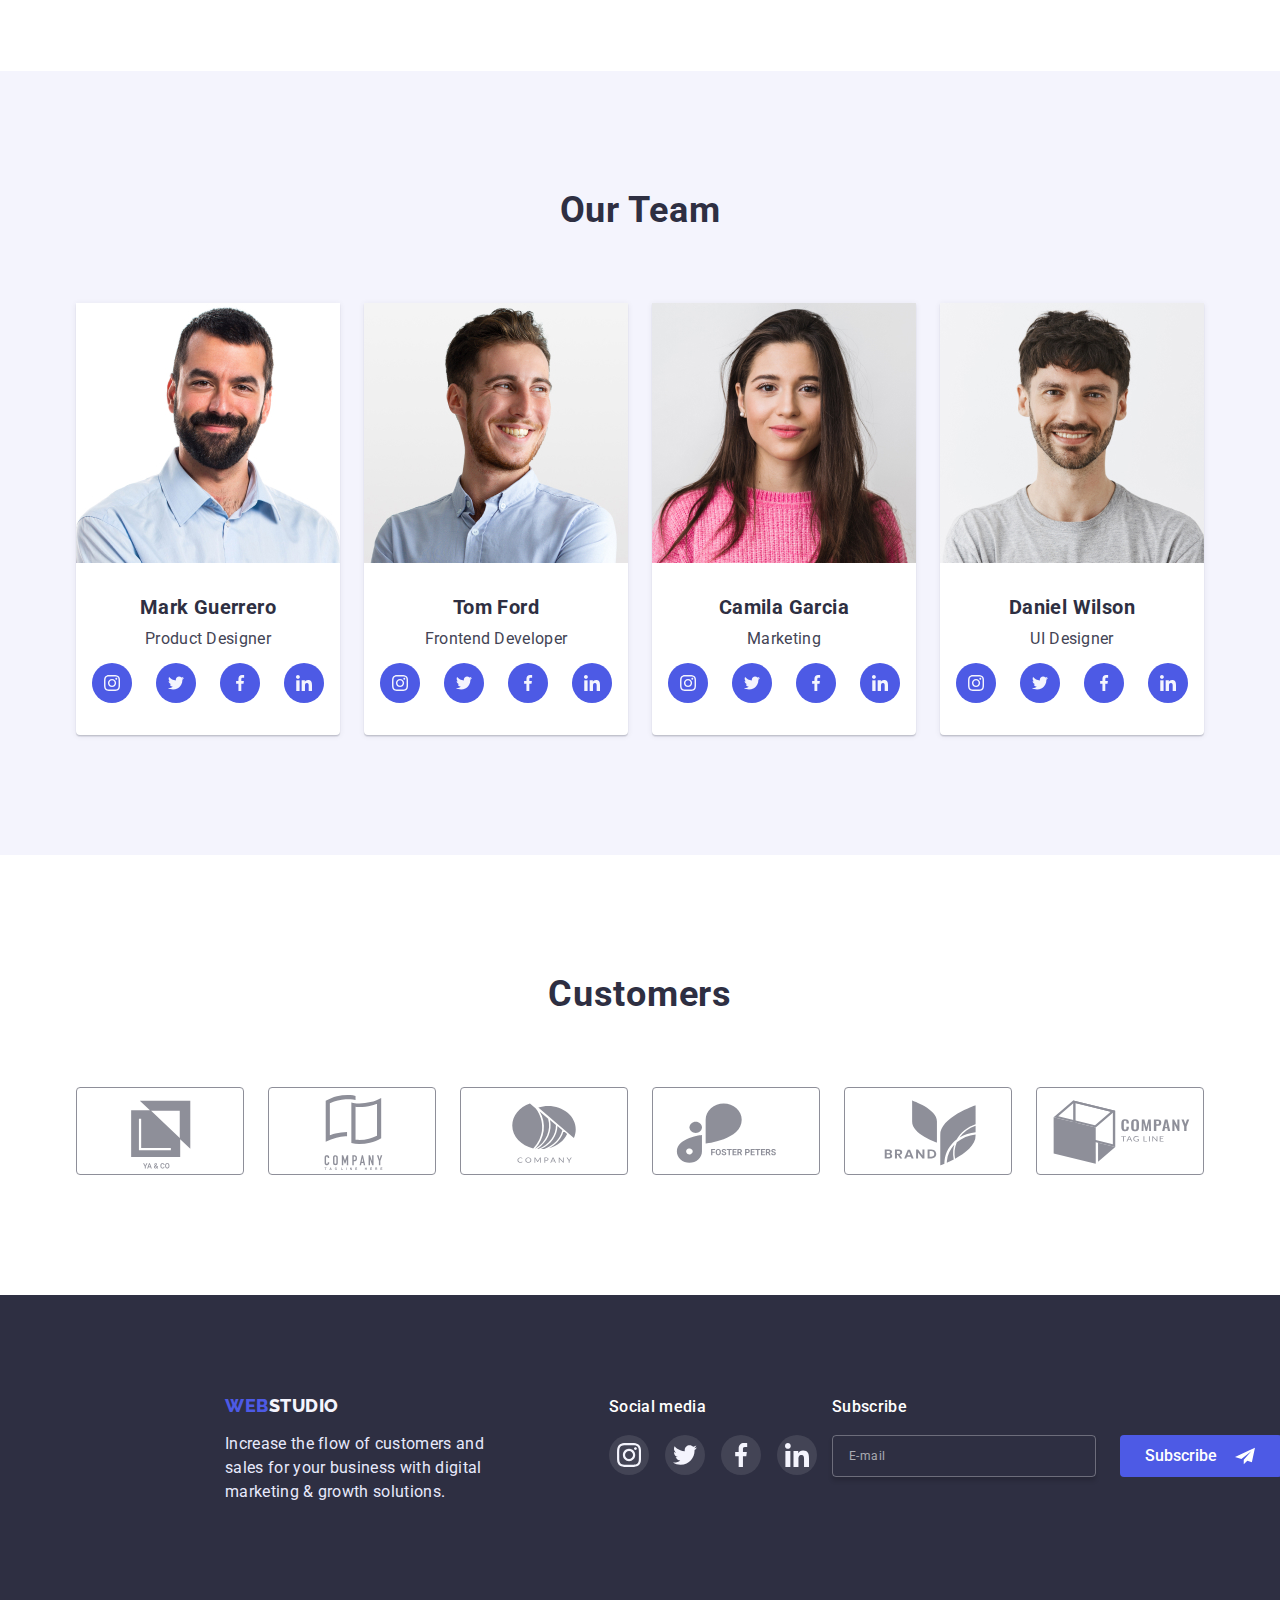
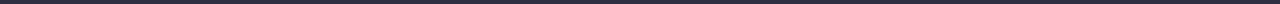
==== commit 329ef4ed: "update" ====
--- a/index.html
+++ b/index.html
@@ -351,6 +351,18 @@
 						</li>
 					</ul>
 				</div>
+			</div>
+			<div class="footer-subscribe">
+				<p class="footer-subscribe-title">Subscribe</p>
+				<form class="footer-subcribe-btn">
+					<input type="email" name="subscribe" id="subscribe" class="subscribe-input" placeholder="E-mail" />
+					<button type="submit" class="subscribe-btn">
+						Subscribe
+						<svg class="subscribe-icon" width="24" height="20">
+							<use href="./images/icons.svg#icon-airplane"></use>
+						</svg>
+					</button>
+				</form>
 			</div>
 		</footer>
 		<div class="backdrop" data-modal>
--- a/css/styles.css
+++ b/css/styles.css
@@ -399,6 +399,7 @@
 }
 .footer-container {
 	display: flex;
+	margin-left: 210px;
 }
 .footer-logo {
 	font-family: "Raleway";
@@ -755,6 +756,78 @@
 	border-radius: 4px;
 }
 
+/*========== Footer Subscribe ==========*/
+
+.footer-subscribe {
+	display: flex;
+	flex-direction: column;
+	margin-right: 180px;
+}
+
+.footer-subscribe-title {
+	font-weight: 500;
+	font-size: 16px;
+	line-height: 1.5;
+	color: var(--background-color);
+	margin-bottom: 16px;
+}
+
+.subscribe-btn {
+	display: flex;
+	align-items: center;
+	padding: 8px 24px;
+	margin-left: 24px;
+	border: 1px solid transparent;
+	border-radius: 4px;
+	cursor: pointer;
+	font-weight: 500;
+	font-size: 16px;
+	line-height: 1.5;
+	text-align: center;
+	color: var(--background-color);
+	background-color: var(--focused-links-color);
+	transition: background-color var(--transition);
+}
+
+.subscribe-btn:hover,
+.subscribe-btn:focus {
+	background-color: var(--button-color);
+}
+
+.subscribe-input {
+	display: flex;
+	justify-content: center;
+	padding: 8px 16px;
+	width: 264px;
+	border: 1px solid rgba(255, 255, 255, 0.3);
+	box-shadow: 0px 4px 4px rgba(0, 0, 0, 0.15);
+	border-radius: 4px;
+	font-weight: 400;
+	font-size: 12px;
+	line-height: 2;
+	letter-spacing: 0.04em;
+	color: rgba(255, 255, 255, 0.6);
+	background-color: transparent;
+}
+
+.subscribe-input::placeholder {
+	font-weight: 400;
+	font-size: 12px;
+	line-height: 2;
+	color: rgba(255, 255, 255, 0.6);
+}
+
+.footer-subcribe-btn {
+	display: flex;
+	flex-direction: center;
+}
+
+.subscribe-icon {
+	margin-left: 16px;
+	justify-self: center;
+	fill: #f4f4fd;
+}
+
 /*.solution-btn {
 	font-weight: 700;
 	font-size: 16px;
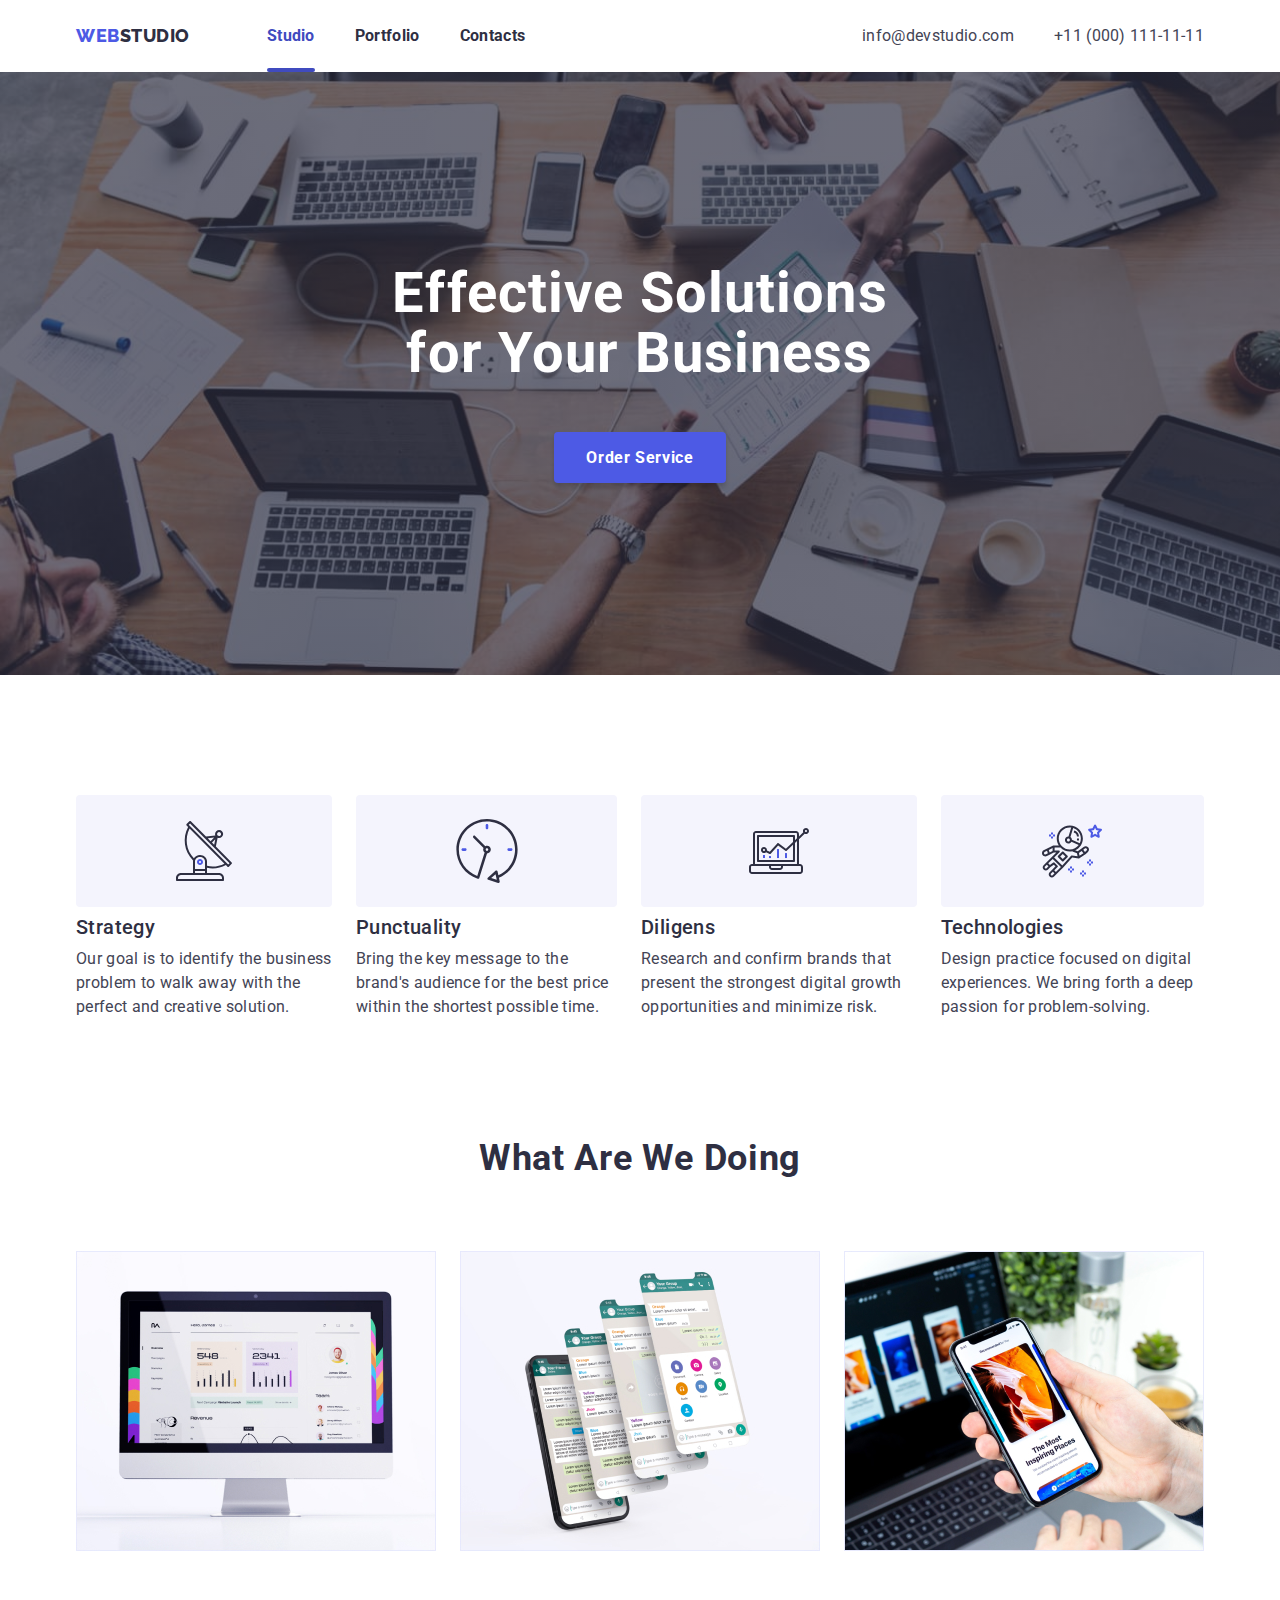
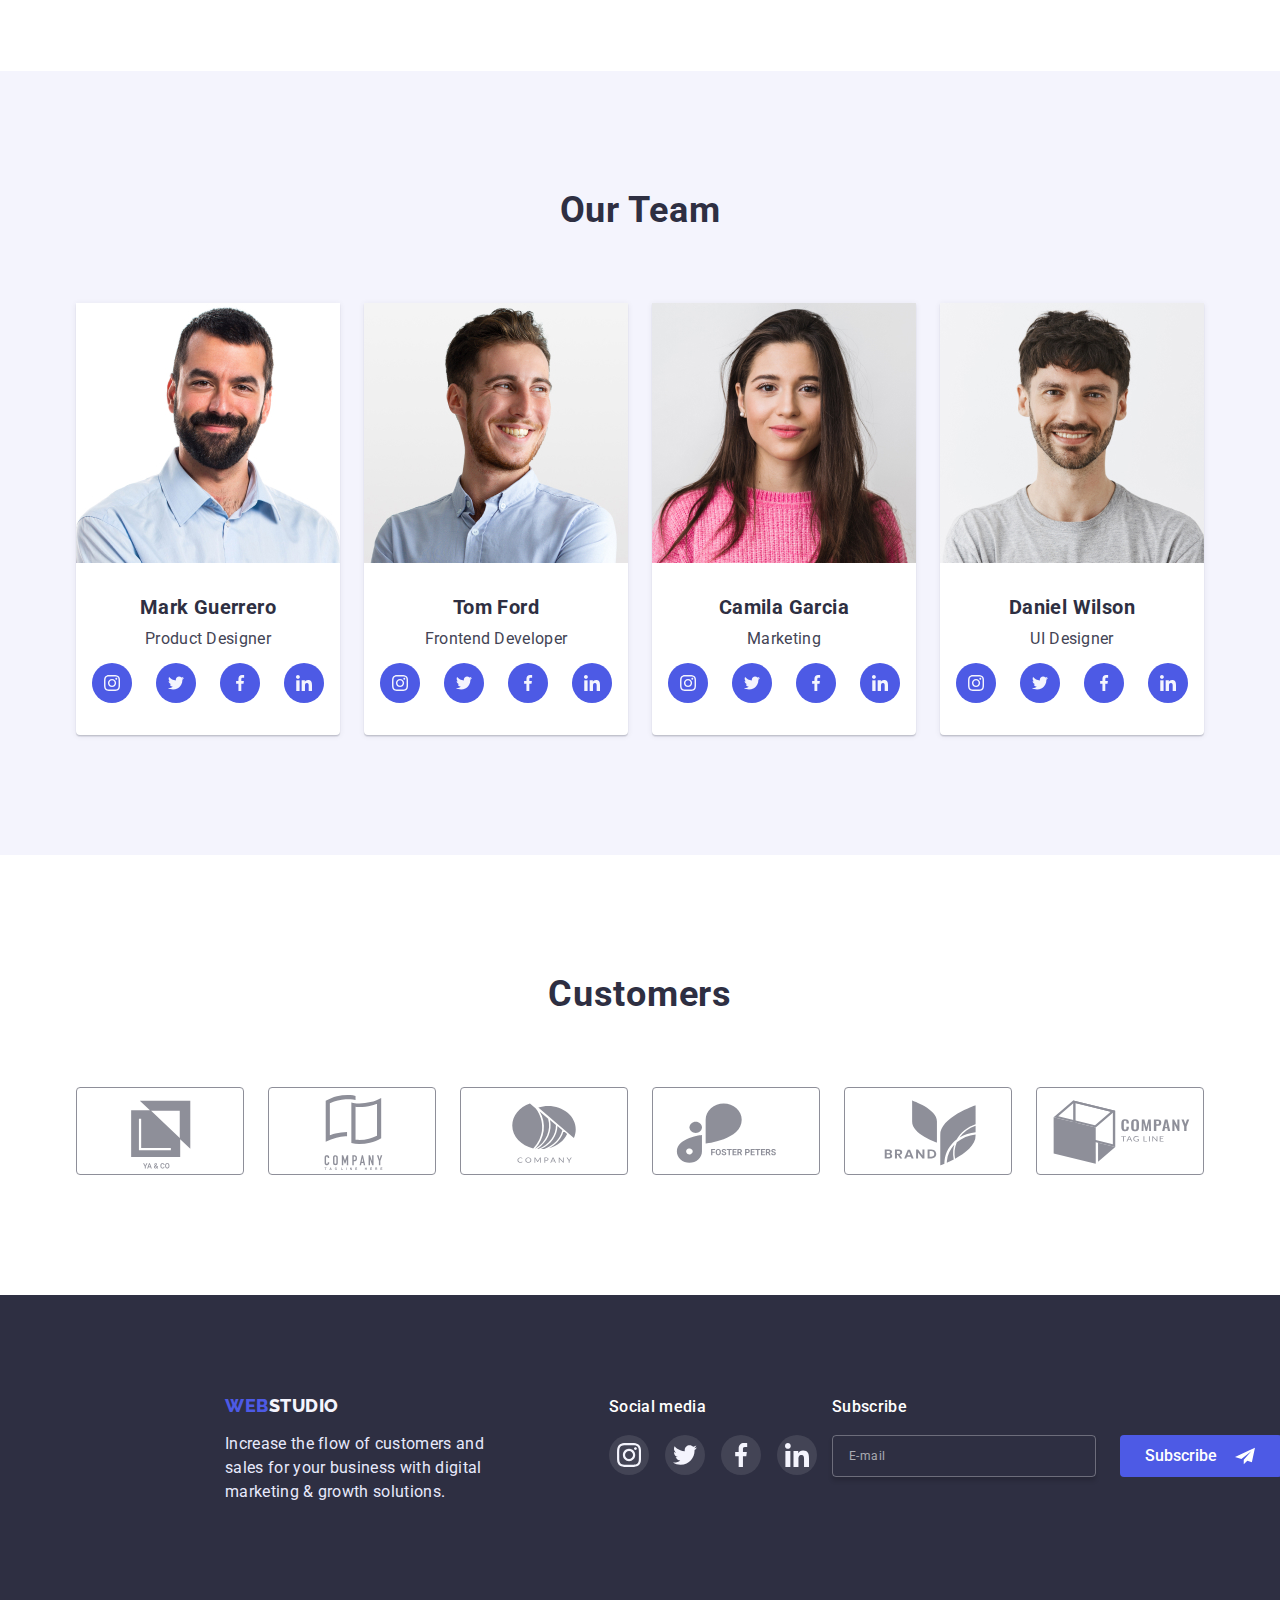
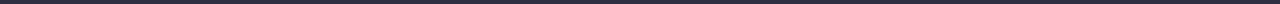
==== commit 99c8c415: "update" ====
--- a/index.html
+++ b/index.html
@@ -365,7 +365,7 @@
 				</form>
 			</div>
 		</footer>
-		<div class="backdrop" data-modal>
+		<div class="backdrop is-hidden" data-modal>
 			<div class="modal">
 				<button type="button" class="modal-close-btn" data-modal-close>
 					<svg class="modal-close-btn-icon" width="8" height="8">
@@ -417,12 +417,17 @@
 					</label>
 					<label class="modal-form-field">
 						<span class="modal-form-input-desc">Comment</span>
-						<textarea name="user_massage" class="modal-form-massage" placeholder="Text input"></textarea>
+						<textarea
+							name="user_massage"
+							class="modal-form-massage"
+							placeholder="Text input"
+							pattern="^[a-zA-Zа-яА-Я]+"
+						></textarea>
 					</label>
 					<input id="user-policy" type="checkbox" name="user_policy" class="modal-form-check visually-hidden" />
 					<label for="user-policy" class="modal-form-check-desc">
 						I accept the terms and conditions of the&nbsp;
-						<a href="#">Privacy Policy</a>
+						<a href="#" class="policy-link">Privacy Policy</a>
 					</label>
 					<button type="submit" class="modal-form-submit">Send</button>
 				</form>
--- a/css/styles.css
+++ b/css/styles.css
@@ -571,7 +571,6 @@
 
 /*========= Modal Window ===========*/
 
-/*додати "backdrop is-hidden"*/
 .backdrop {
 	position: fixed;
 	top: 0;
@@ -621,6 +620,15 @@
 	background-color: var(--button-color);
 }
 
+.modal-close-btn-icon {
+	transition: fill var(--transition);
+}
+
+.modal-close-btn:hover .modal-close-btn-icon,
+.modal-close-btn:focus .modal-close-btn-icon {
+	fill: var(--background-color);
+}
+
 /*========== Modal Form ==========*/
 
 .modal-form {
@@ -630,6 +638,11 @@
 
 .modal-title {
 	margin-bottom: 14px;
+	font-weight: 500;
+	font-size: 16px;
+	line-height: 1.5;
+	text-align: center;
+	letter-spacing: 0.02em;
 }
 
 .modal-form-field {
@@ -671,9 +684,14 @@
 	left: 16px;
 	transform: translateY(-50%);
 	display: block;
+	transition: fill var(--transition);
 }
 
 .modal-form-input:focus + .modal-form-input-icon {
+	fill: var(--focused-links-color);
+}
+
+.modal-form-input-icon:focus {
 	fill: var(--focused-links-color);
 }
 
@@ -691,7 +709,7 @@
 	line-height: 1.33;
 	color: rgba(117, 117, 117, 0.5);
 	letter-spacing: 0.04em;
-	text-transform: uppercase;
+	text-transform: capitalize;
 }
 
 .modal-form-massage:focus {
@@ -708,7 +726,11 @@
 	line-height: 1.33;
 	letter-spacing: 0.04em;
 	color: #757575;
+}
+
+.policy-link {
 	text-decoration: underline;
+	color: var(--focused-links-color);
 }
 
 .modal-form-check-desc::before {
@@ -724,12 +746,16 @@
 
 .modal-form-check:checked + .modal-form-check-desc::before {
 	background-color: var(--button-color);
-	background-image: url("./images/checkbox.svg");
+	background-image: url("../images/checkbox.svg");
+	background-repeat: no-repeat;
+	background-position: center;
 }
 
 .modal-form-check:focus + .modal-form-check-desc::before {
 	background-color: var(--button-color);
-	background-image: url("./images/checkbox.svg");
+	background-image: url("../images/checkbox.svg");
+	background-repeat: no-repeat;
+	background-position: center;
 }
 
 .modal-form-submit {
@@ -761,7 +787,7 @@
 .footer-subscribe {
 	display: flex;
 	flex-direction: column;
-	margin-right: 180px;
+	margin-right: 230px;
 }
 
 .footer-subscribe-title {
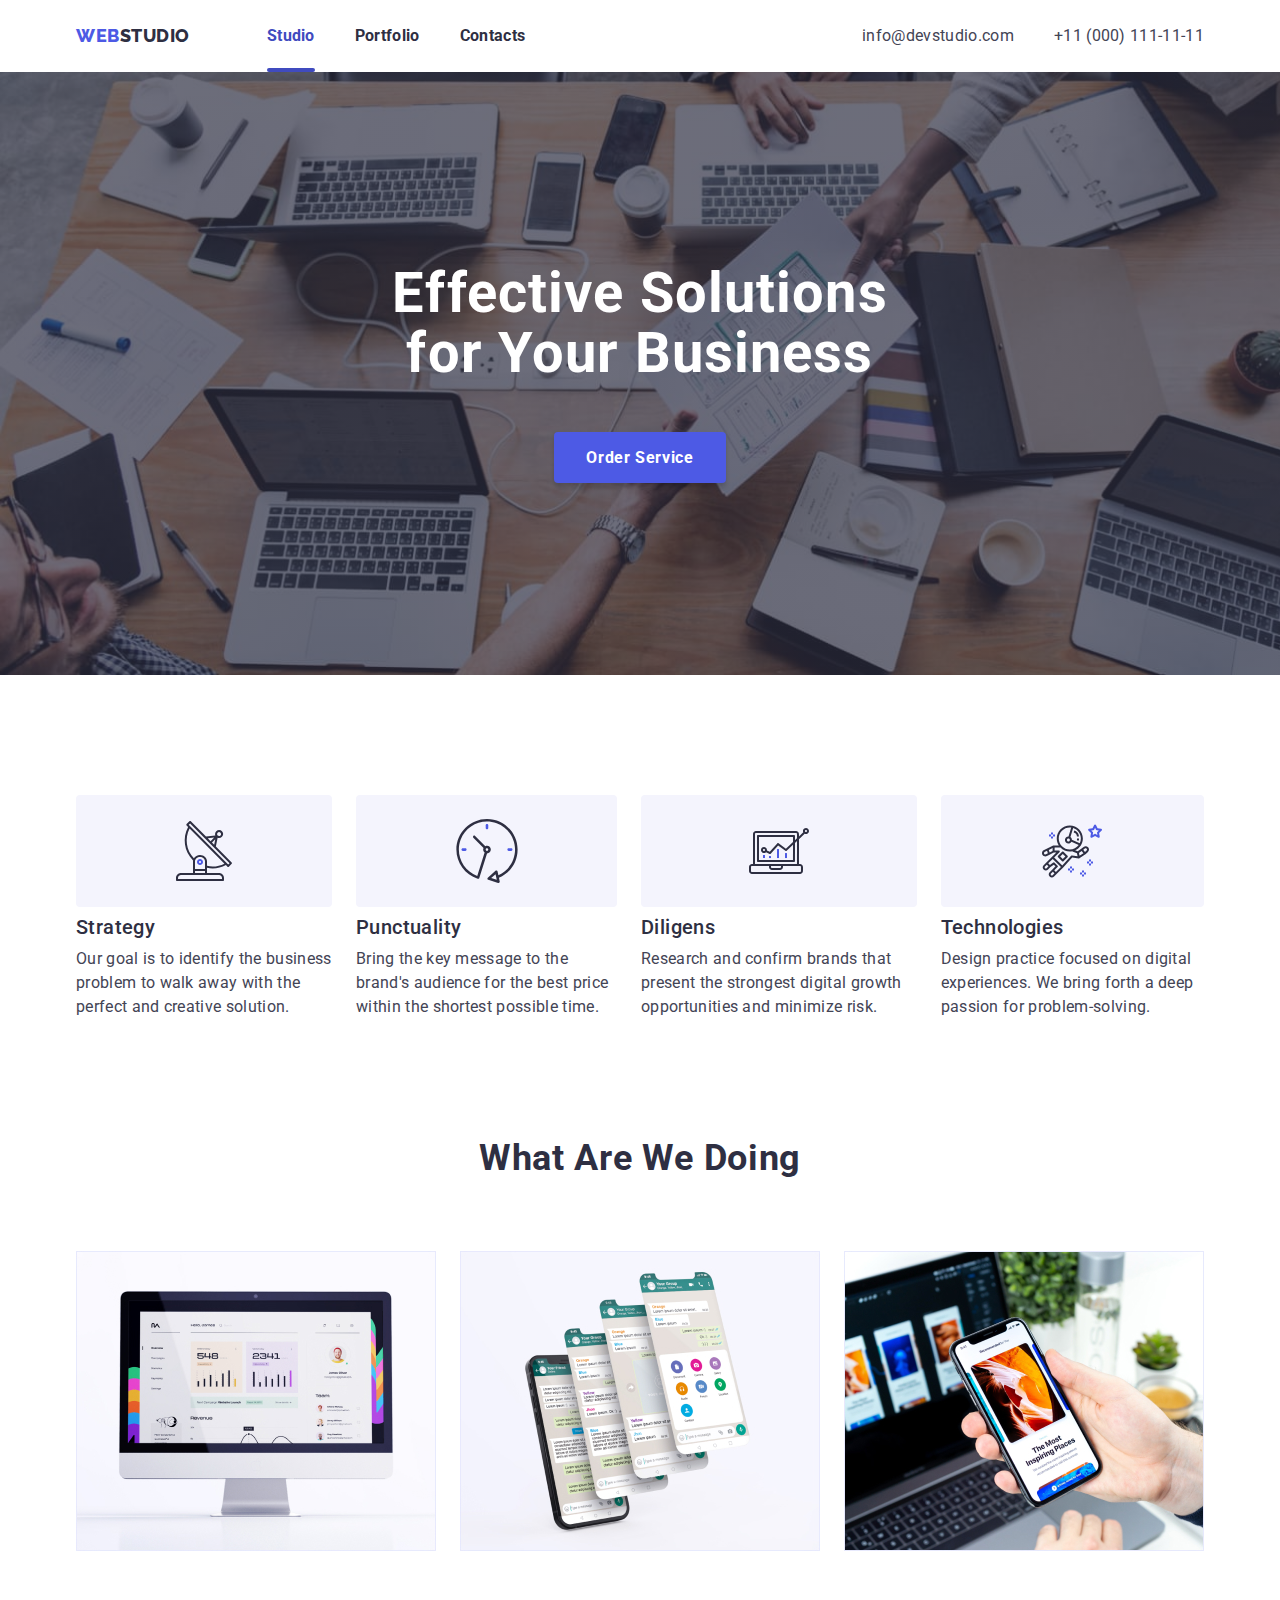
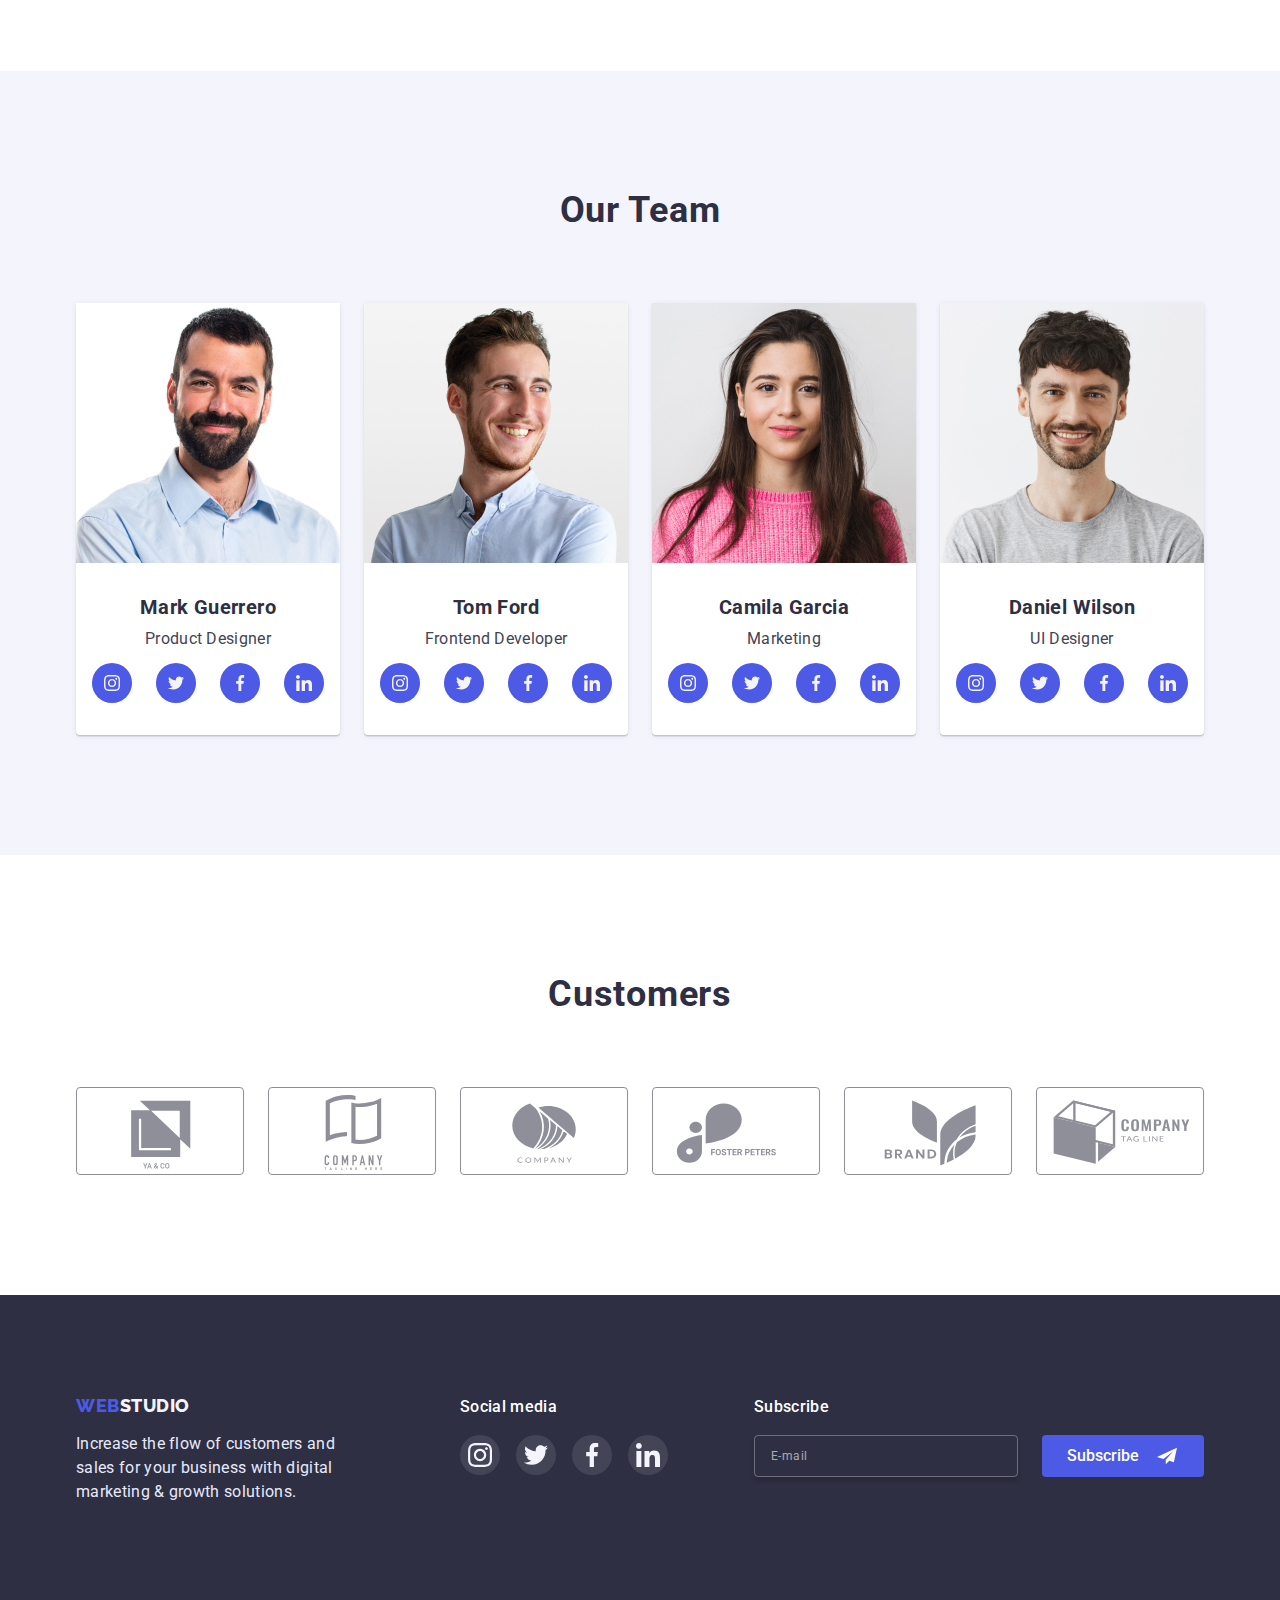
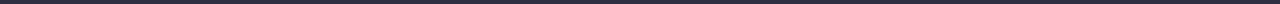
==== commit c40a5e72: "update" ====
--- a/index.html
+++ b/index.html
@@ -351,18 +351,18 @@
 						</li>
 					</ul>
 				</div>
-			</div>
-			<div class="footer-subscribe">
-				<p class="footer-subscribe-title">Subscribe</p>
-				<form class="footer-subcribe-btn">
-					<input type="email" name="subscribe" id="subscribe" class="subscribe-input" placeholder="E-mail" />
-					<button type="submit" class="subscribe-btn">
-						Subscribe
-						<svg class="subscribe-icon" width="24" height="20">
-							<use href="./images/icons.svg#icon-airplane"></use>
-						</svg>
-					</button>
-				</form>
+				<div class="footer-subscribe">
+					<p class="footer-subscribe-title">Subscribe</p>
+					<form class="footer-subcribe-btn">
+						<input type="email" name="subscribe" id="subscribe" class="subscribe-input" placeholder="E-mail" />
+						<button type="submit" class="subscribe-btn">
+							Subscribe
+							<svg class="subscribe-icon" width="24" height="20">
+								<use href="./images/icons.svg#icon-airplane"></use>
+							</svg>
+						</button>
+					</form>
+				</div>
 			</div>
 		</footer>
 		<div class="backdrop is-hidden" data-modal>
@@ -415,7 +415,7 @@
 							</svg>
 						</span>
 					</label>
-					<label class="modal-form-field">
+					<label class="modal-form-field-com">
 						<span class="modal-form-input-desc">Comment</span>
 						<textarea
 							name="user_massage"
--- a/css/styles.css
+++ b/css/styles.css
@@ -74,7 +74,7 @@
 	padding: 0 15px;
 }
 
-/* Header */
+/*============= Header ==============*/
 
 .header {
 	background: #ffffff;
@@ -99,7 +99,6 @@
 
 .logo-first {
 	color: var(--main-text-color);
-
 	transition: color var(--transition);
 }
 
@@ -120,7 +119,6 @@
 	color: var(--main-text-color);
 	padding: 24px 0;
 	display: block;
-
 	transition: color var(--transition);
 }
 
@@ -145,9 +143,9 @@
 	gap: 40px;
 	margin-left: auto;
 }
+
 .contakts-link {
 	color: var(--secondary-text-color);
-
 	transition: color var(--transition);
 }
 
@@ -160,7 +158,7 @@
 	color: var(--focused-links-color);
 }
 
-/* Mein */
+/*============= Mein =============*/
 
 .solution {
 	background-color: var(--main-text-color);
@@ -201,7 +199,6 @@
 	border-radius: 4px;
 	margin: 0 auto;
 	margin-top: 48px;
-
 	transition: background-color var(--transition);
 }
 
@@ -212,7 +209,7 @@
 	border-radius: 4px;
 }
 
-/* Section Description*/
+/*=========== Section Description ============*/
 
 .visually-hidden {
 	position: absolute;
@@ -257,7 +254,7 @@
 	letter-spacing: 0.02em;
 }
 
-/* Section Work */
+/*============ Section Work =============*/
 
 .work {
 	padding-top: 0;
@@ -278,7 +275,7 @@
 	gap: 24px;
 }
 
-/* Section Team */
+/*============ Section Team =============*/
 
 .team {
 	background-color: var(--light-background-color);
@@ -341,7 +338,6 @@
 	height: 40px;
 	border-radius: 50%;
 	background-color: var(--focused-links-color);
-
 	transition: background-color var(--transition);
 }
 
@@ -350,7 +346,7 @@
 	background-color: var(--valid-fields-color);
 }
 
-/* Section Customers */
+/*========== Section Customers ===========*/
 
 .customers-title {
 	font-weight: 700;
@@ -377,7 +373,6 @@
 	border-color: currentColor;
 	border-radius: 4px;
 	color: var(--helper-text-color);
-
 	transition: color var(--transition);
 }
 
@@ -390,17 +385,18 @@
 	fill: currentColor;
 }
 
-/* Footer */
+/*========== Footer ===========*/
 
 .footer {
 	display: flex;
 	background-color: var(--main-text-color);
 	padding: 100px 0;
 }
+
 .footer-container {
 	display: flex;
-	margin-left: 210px;
-}
+}
+
 .footer-logo {
 	font-family: "Raleway";
 	font-weight: 800;
@@ -456,7 +452,6 @@
 	height: 40px;
 	border-radius: 50%;
 	background-color: rgba(255, 255, 255, 0.1);
-
 	transition: background-color var(--transition);
 }
 
@@ -465,7 +460,79 @@
 	background-color: var(--valid-fields-color);
 }
 
-/* Стили для портфолио */
+/*========== Footer Subscribe ==========*/
+
+.footer-subscribe {
+	display: flex;
+	flex-direction: column;
+	margin-left: auto;
+}
+
+.footer-subscribe-title {
+	font-weight: 500;
+	font-size: 16px;
+	line-height: 1.5;
+	color: var(--background-color);
+	margin-bottom: 16px;
+}
+
+.subscribe-btn {
+	display: flex;
+	align-items: center;
+	padding: 8px 24px;
+	margin-left: 24px;
+	border: 1px solid transparent;
+	border-radius: 4px;
+	cursor: pointer;
+	font-weight: 500;
+	font-size: 16px;
+	line-height: 1.5;
+	text-align: center;
+	color: var(--background-color);
+	background-color: var(--focused-links-color);
+	transition: background-color var(--transition);
+}
+
+.subscribe-btn:hover,
+.subscribe-btn:focus {
+	background-color: var(--button-color);
+}
+
+.subscribe-input {
+	display: flex;
+	justify-content: center;
+	padding: 8px 16px;
+	width: 264px;
+	border: 1px solid rgba(255, 255, 255, 0.3);
+	box-shadow: 0px 4px 4px rgba(0, 0, 0, 0.15);
+	border-radius: 4px;
+	font-weight: 400;
+	font-size: 12px;
+	line-height: 2;
+	letter-spacing: 0.04em;
+	color: rgba(255, 255, 255, 0.6);
+	background-color: transparent;
+}
+
+.subscribe-input::placeholder {
+	font-weight: 400;
+	font-size: 12px;
+	line-height: 2;
+	color: rgba(255, 255, 255, 0.6);
+}
+
+.footer-subcribe-btn {
+	display: flex;
+	flex-direction: center;
+}
+
+.subscribe-icon {
+	margin-left: 16px;
+	justify-self: center;
+	fill: #f4f4fd;
+}
+
+/*========== Стили для портфолио ==========*/
 
 .descript {
 	padding: 120px 0;
@@ -488,7 +555,6 @@
 	color: var(--focused-links-color);
 	background-color: var(--light-background-color);
 	padding: 12px 24px;
-
 	transition: background-color var(--transition);
 }
 
@@ -511,7 +577,6 @@
 
 .prop-item {
 	display: block;
-
 	transition: box-shadow var(--transition);
 }
 
@@ -649,6 +714,10 @@
 	margin-bottom: 8px;
 }
 
+.modal-form-field-com {
+	margin-bottom: 16px;
+}
+
 .modal-form-input-desc {
 	display: block;
 	font-weight: 400;
@@ -720,7 +789,7 @@
 .modal-form-check-desc {
 	display: flex;
 	align-items: center;
-	margin-bottom: 24px;
+	margin-bottom: 16px;
 	font-weight: 400;
 	font-size: 12px;
 	line-height: 1.33;
@@ -781,102 +850,3 @@
 	box-shadow: 0px 4px 4px rgba(0, 0, 0, 0.15);
 	border-radius: 4px;
 }
-
-/*========== Footer Subscribe ==========*/
-
-.footer-subscribe {
-	display: flex;
-	flex-direction: column;
-	margin-right: 230px;
-}
-
-.footer-subscribe-title {
-	font-weight: 500;
-	font-size: 16px;
-	line-height: 1.5;
-	color: var(--background-color);
-	margin-bottom: 16px;
-}
-
-.subscribe-btn {
-	display: flex;
-	align-items: center;
-	padding: 8px 24px;
-	margin-left: 24px;
-	border: 1px solid transparent;
-	border-radius: 4px;
-	cursor: pointer;
-	font-weight: 500;
-	font-size: 16px;
-	line-height: 1.5;
-	text-align: center;
-	color: var(--background-color);
-	background-color: var(--focused-links-color);
-	transition: background-color var(--transition);
-}
-
-.subscribe-btn:hover,
-.subscribe-btn:focus {
-	background-color: var(--button-color);
-}
-
-.subscribe-input {
-	display: flex;
-	justify-content: center;
-	padding: 8px 16px;
-	width: 264px;
-	border: 1px solid rgba(255, 255, 255, 0.3);
-	box-shadow: 0px 4px 4px rgba(0, 0, 0, 0.15);
-	border-radius: 4px;
-	font-weight: 400;
-	font-size: 12px;
-	line-height: 2;
-	letter-spacing: 0.04em;
-	color: rgba(255, 255, 255, 0.6);
-	background-color: transparent;
-}
-
-.subscribe-input::placeholder {
-	font-weight: 400;
-	font-size: 12px;
-	line-height: 2;
-	color: rgba(255, 255, 255, 0.6);
-}
-
-.footer-subcribe-btn {
-	display: flex;
-	flex-direction: center;
-}
-
-.subscribe-icon {
-	margin-left: 16px;
-	justify-self: center;
-	fill: #f4f4fd;
-}
-
-/*.solution-btn {
-	font-weight: 700;
-	font-size: 16px;
-	line-height: 1.19;
-	display: flex;
-	align-items: center;
-	letter-spacing: 0.04em;
-	padding: 16px 32px;
-	cursor: pointer;
-	font-family: inherit;
-	color: var(--background-color);
-	background-color: var(--focused-links-color);
-	box-shadow: 0px 4px 4px rgba(0, 0, 0, 0.15);
-	border-radius: 4px;
-	margin: 0 auto;
-	margin-top: 48px;
-
-	transition: background-color var(--transition);
-}
-
-.solution-btn:hover,
-.solution-btn:focus {
-	background-color: var(--button-color);
-	box-shadow: 0px 4px 4px rgba(0, 0, 0, 0.15);
-	border-radius: 4px;
-}*/
